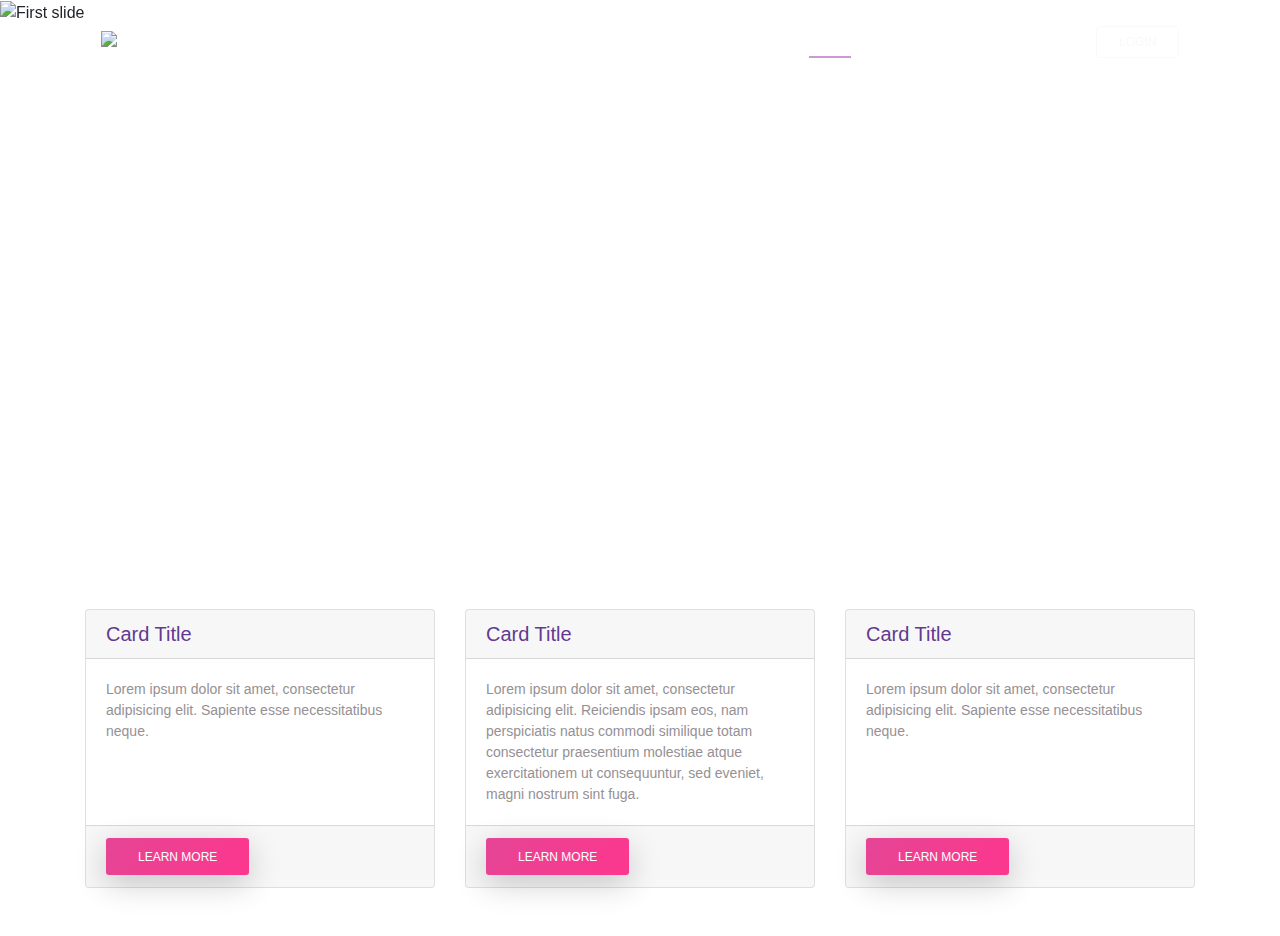
==== index.html @ 6839c3bf "Tambah NavBar" ====
<!DOCTYPE html>
<html lang="en">

<head>
    <title>main page</title>
    <meta charset="utf-8" />
    <meta http-equiv="X-UA-Compatible" content="IE=edge">
    <meta name="viewport" content="width=device-width, initial-scale=1">

    <!--Bootstrapp compiled css-->
    <link href="./bootstrap-4.0.0-dist/css/bootstrap.css" rel="stylesheet">
    <link href="./css/custom.css" rel="stylesheet">
    <link rel="stylesheet" href="css/bootstrap.min.css">
    <!-- Themify Icons -->
    <link rel="stylesheet" href="css/themify-icons.css">
    <!-- Owl carousel -->
    <link rel="stylesheet" href="css/owl.carousel.min.css">
    <!-- Main css -->
    <link href="css/style.css" rel="stylesheet">
</head>

<body>
    <div class="nav-menu fixed-top">
        <div class="container">
            <div class="row">
                <div class="col-md-12">
                    <nav class="navbar navbar-dark navbar-expand-lg">
                        <a class="navbar-brand" href="index.html"><img src="images/logo.png" class="img-fluid" alt="logo"></a> <button class="navbar-toggler" type="button" data-toggle="collapse" data-target="#navbar" aria-controls="navbar" aria-expanded="false" aria-label="Toggle navigation"> <span class="navbar-toggler-icon"></span> </button>
                        <div class="collapse navbar-collapse" id="navbar">
                            <ul class="navbar-nav ml-auto">
                                <li class="nav-item"> <a class="nav-link active" href="#">HOME <span class="sr-only">(current)</span></a> </li>
                                <li class="nav-item"> <a class="nav-link" href="#">PRODUCTS</a> </li>
                                <li class="nav-item"> <a class="nav-link" href="#">ABOUT US</a> </li>
                                <li class="nav-item"><a href="#" class="btn btn-outline-light my-3 my-sm-0 ml-lg-3">Login</a></li>
                            </ul>
                        </div>
                    </nav>
                </div>
            </div>
        </div>
    </div>
    <div class="container-fluid px-0">
        <div id="carouselExampleIndicators" class="carousel slide" data-ride="carousel">
            <ol class="carousel-indicators">
                <li data-target="#carouselExampleIndicators" data-slide-to="0" class="active"></li>
                <li data-target="#carouselExampleIndicators" data-slide-to="1"></li>
                <li data-target="#carouselExampleIndicators" data-slide-to="2"></li>
            </ol>
            <div class="carousel-inner">
                <div class="carousel-item active">
                    <img class="img-fluid" src="http://placehold.it/1900x1080" alt="First slide">
                </div>
                <div class="carousel-item">
                    <img class="img-fluid" src="http://placehold.it/1900x1080" alt="Second slide">
                </div>
                <div class="carousel-item">
                    <img class="img-fluid" src="http://placehold.it/1900x1080" alt="Third slide">
                </div>
            </div>
            <a class="carousel-control-prev" href="#carouselExampleIndicators" role="button" data-slide="prev">
                <span class="carousel-control-prev-icon" aria-hidden="true"></span>
                <span class="sr-only">Previous</span>
            </a>
            <a class="carousel-control-next" href="#carouselExampleIndicators" role="button" data-slide="next">
                <span class="carousel-control-next-icon" aria-hidden="true"></span>
                <span class="sr-only">Next</span>
            </a>
        </div>
    </div>
    <div class="container my-4">
      <!-- Marketing Icons Section -->
      <div class="row">
        <div class="col-lg-4 mb-4">
          <div class="card h-100">
            <h4 class="card-header">Card Title</h4>
            <div class="card-body">
              <p class="card-text">Lorem ipsum dolor sit amet, consectetur adipisicing elit. Sapiente esse necessitatibus neque.</p>
            </div>
            <div class="card-footer">
              <a href="#" class="btn btn-primary">Learn More</a>
            </div>
          </div>
        </div>
        <div class="col-lg-4 mb-4">
          <div class="card h-100">
            <h4 class="card-header">Card Title</h4>
            <div class="card-body">
              <p class="card-text">Lorem ipsum dolor sit amet, consectetur adipisicing elit. Reiciendis ipsam eos, nam perspiciatis natus commodi similique totam consectetur praesentium molestiae atque exercitationem ut consequuntur, sed eveniet, magni nostrum sint fuga.</p>
            </div>
            <div class="card-footer">
              <a href="#" class="btn btn-primary">Learn More</a>
            </div>
          </div>
        </div>
        <div class="col-lg-4 mb-4">
          <div class="card h-100">
            <h4 class="card-header">Card Title</h4>
            <div class="card-body">
              <p class="card-text">Lorem ipsum dolor sit amet, consectetur adipisicing elit. Sapiente esse necessitatibus neque.</p>
            </div>
            <div class="card-footer">
              <a href="#" class="btn btn-primary">Learn More</a>
            </div>
          </div>
        </div>
      </div>
    <!-- jQuery (necessary for Bootstrap's JavaScript plugins) -->
    <script src="https://ajax.googleapis.com/ajax/libs/jquery/1.12.4/jquery.min.js"></script>
    <!--Bootstrapp compiled js-->
    <script src="./bootstrap-4.0.0-dist/js/bootstrap.js"></script>
</body>

</html>
---- css/custom.css ----
.nav-menu {
    padding: 1rem 0;
    transition: all 0.3s ease;
}
.nav-menu.is-scrolling,
.nav-menu.menu-is-open {
    background-color: rgb(74, 13, 143);
    background: -moz-linear-gradient(135deg, rgb(74, 13, 143) 0%, rgb(250, 42, 143) 100%);
    background: -webkit-linear-gradient(135deg, rgb(74, 13, 143) 0%, rgb(250, 42, 143) 100%);
    background: linear-gradient(135deg, rgb(74, 13, 143) 0%, rgb(250, 42, 143) 100%);
    -webkit-box-shadow: 0px 5px 23px 0px rgba(0, 0, 0, 0.1);
    -moz-box-shadow: 0px 5px 23px 0px rgba(0, 0, 0, 0.1);
    box-shadow: 0px 5px 23px 0px rgba(0, 0, 0, 0.1);
}
.nav-menu.is-scrolling {
    padding: 0;
}

.navbar-nav .nav-link {
    position: relative;
}

@media (min-width: 992px) {
    .navbar-expand-lg .navbar-nav .nav-link {
        padding-right: 1rem;
        padding-left: 1rem;
        font-size: 14px;
    }
    .navbar-nav>.nav-item>.nav-link.active:after {
        content: "";
        border-bottom: 2px solid #cd99d4;
        left: 1rem;
        right: 1rem;
        bottom: 5px;
        height: 1px;
        position: absolute;
    }
}

@media (max-width:991px) {
    .navbar-nav.is-scrolling {
        padding-bottom: 1rem;
    }
    .navbar-nav .nav-item {
        text-align: center;
    }
}

.carousel-item {
  height: 65vh;
  min-height: 300px;
  background: no-repeat center center scroll;
  -webkit-background-size: cover;
  -moz-background-size: cover;
  -o-background-size: cover;
  background-size: cover;
}

.carousel-indicators li{
    width: 10px;
    height: 10px;
    border-radius: 50%;
}
---- css/themify-icons.css ----
@font-face {
    font-family: 'themify';
    src: url('../fonts/themify.eot?-fvbane');
    src: url('../fonts/themify.eot?#iefix-fvbane') format('embedded-opentype'), url('../fonts/themify.woff?-fvbane') format('woff'), url('../fonts/themify.ttf?-fvbane') format('truetype'), url('../fonts/themify.svg?-fvbane#themify') format('svg');
    font-weight: normal;
    font-style: normal;
}

[class^="ti-"],
[class*=" ti-"] {
    font-family: 'themify';
    speak: none;
    font-style: normal;
    font-weight: normal;
    font-variant: normal;
    text-transform: none;
    line-height: 1;
    /* Better Font Rendering =========== */
    -webkit-font-smoothing: antialiased;
    -moz-osx-font-smoothing: grayscale;
}

.ti-wand:before {
    content: "\e600";
}

.ti-volume:before {
    content: "\e601";
}

.ti-user:before {
    content: "\e602";
}

.ti-unlock:before {
    content: "\e603";
}

.ti-unlink:before {
    content: "\e604";
}

.ti-trash:before {
    content: "\e605";
}

.ti-thought:before {
    content: "\e606";
}

.ti-target:before {
    content: "\e607";
}

.ti-tag:before {
    content: "\e608";
}

.ti-tablet:before {
    content: "\e609";
}

.ti-star:before {
    content: "\e60a";
}

.ti-spray:before {
    content: "\e60b";
}

.ti-signal:before {
    content: "\e60c";
}

.ti-shopping-cart:before {
    content: "\e60d";
}

.ti-shopping-cart-full:before {
    content: "\e60e";
}

.ti-settings:before {
    content: "\e60f";
}

.ti-search:before {
    content: "\e610";
}

.ti-zoom-in:before {
    content: "\e611";
}

.ti-zoom-out:before {
    content: "\e612";
}

.ti-cut:before {
    content: "\e613";
}

.ti-ruler:before {
    content: "\e614";
}

.ti-ruler-pencil:before {
    content: "\e615";
}

.ti-ruler-alt:before {
    content: "\e616";
}

.ti-bookmark:before {
    content: "\e617";
}

.ti-bookmark-alt:before {
    content: "\e618";
}

.ti-reload:before {
    content: "\e619";
}

.ti-plus:before {
    content: "\e61a";
}

.ti-pin:before {
    content: "\e61b";
}

.ti-pencil:before {
    content: "\e61c";
}

.ti-pencil-alt:before {
    content: "\e61d";
}

.ti-paint-roller:before {
    content: "\e61e";
}

.ti-paint-bucket:before {
    content: "\e61f";
}

.ti-na:before {
    content: "\e620";
}

.ti-mobile:before {
    content: "\e621";
}

.ti-minus:before {
    content: "\e622";
}

.ti-medall:before {
    content: "\e623";
}

.ti-medall-alt:before {
    content: "\e624";
}

.ti-marker:before {
    content: "\e625";
}

.ti-marker-alt:before {
    content: "\e626";
}

.ti-arrow-up:before {
    content: "\e627";
}

.ti-arrow-right:before {
    content: "\e628";
}

.ti-arrow-left:before {
    content: "\e629";
}

.ti-arrow-down:before {
    content: "\e62a";
}

.ti-lock:before {
    content: "\e62b";
}

.ti-location-arrow:before {
    content: "\e62c";
}

.ti-link:before {
    content: "\e62d";
}

.ti-layout:before {
    content: "\e62e";
}

.ti-layers:before {
    content: "\e62f";
}

.ti-layers-alt:before {
    content: "\e630";
}

.ti-key:before {
    content: "\e631";
}

.ti-import:before {
    content: "\e632";
}

.ti-image:before {
    content: "\e633";
}

.ti-heart:before {
    content: "\e634";
}

.ti-heart-broken:before {
    content: "\e635";
}

.ti-hand-stop:before {
    content: "\e636";
}

.ti-hand-open:before {
    content: "\e637";
}

.ti-hand-drag:before {
    content: "\e638";
}

.ti-folder:before {
    content: "\e639";
}

.ti-flag:before {
    content: "\e63a";
}

.ti-flag-alt:before {
    content: "\e63b";
}

.ti-flag-alt-2:before {
    content: "\e63c";
}

.ti-eye:before {
    content: "\e63d";
}

.ti-export:before {
    content: "\e63e";
}

.ti-exchange-vertical:before {
    content: "\e63f";
}

.ti-desktop:before {
    content: "\e640";
}

.ti-cup:before {
    content: "\e641";
}

.ti-crown:before {
    content: "\e642";
}

.ti-comments:before {
    content: "\e643";
}

.ti-comment:before {
    content: "\e644";
}

.ti-comment-alt:before {
    content: "\e645";
}

.ti-close:before {
    content: "\e646";
}

.ti-clip:before {
    content: "\e647";
}

.ti-angle-up:before {
    content: "\e648";
}

.ti-angle-right:before {
    content: "\e649";
}

.ti-angle-left:before {
    content: "\e64a";
}

.ti-angle-down:before {
    content: "\e64b";
}

.ti-check:before {
    content: "\e64c";
}

.ti-check-box:before {
    content: "\e64d";
}

.ti-camera:before {
    content: "\e64e";
}

.ti-announcement:before {
    content: "\e64f";
}

.ti-brush:before {
    content: "\e650";
}

.ti-briefcase:before {
    content: "\e651";
}

.ti-bolt:before {
    content: "\e652";
}

.ti-bolt-alt:before {
    content: "\e653";
}

.ti-blackboard:before {
    content: "\e654";
}

.ti-bag:before {
    content: "\e655";
}

.ti-move:before {
    content: "\e656";
}

.ti-arrows-vertical:before {
    content: "\e657";
}

.ti-arrows-horizontal:before {
    content: "\e658";
}

.ti-fullscreen:before {
    content: "\e659";
}

.ti-arrow-top-right:before {
    content: "\e65a";
}

.ti-arrow-top-left:before {
    content: "\e65b";
}

.ti-arrow-circle-up:before {
    content: "\e65c";
}

.ti-arrow-circle-right:before {
    content: "\e65d";
}

.ti-arrow-circle-left:before {
    content: "\e65e";
}

.ti-arrow-circle-down:before {
    content: "\e65f";
}

.ti-angle-double-up:before {
    content: "\e660";
}

.ti-angle-double-right:before {
    content: "\e661";
}

.ti-angle-double-left:before {
    content: "\e662";
}

.ti-angle-double-down:before {
    content: "\e663";
}

.ti-zip:before {
    content: "\e664";
}

.ti-world:before {
    content: "\e665";
}

.ti-wheelchair:before {
    content: "\e666";
}

.ti-view-list:before {
    content: "\e667";
}

.ti-view-list-alt:before {
    content: "\e668";
}

.ti-view-grid:before {
    content: "\e669";
}

.ti-uppercase:before {
    content: "\e66a";
}

.ti-upload:before {
    content: "\e66b";
}

.ti-underline:before {
    content: "\e66c";
}

.ti-truck:before {
    content: "\e66d";
}

.ti-timer:before {
    content: "\e66e";
}

.ti-ticket:before {
    content: "\e66f";
}

.ti-thumb-up:before {
    content: "\e670";
}

.ti-thumb-down:before {
    content: "\e671";
}

.ti-text:before {
    content: "\e672";
}

.ti-stats-up:before {
    content: "\e673";
}

.ti-stats-down:before {
    content: "\e674";
}

.ti-split-v:before {
    content: "\e675";
}

.ti-split-h:before {
    content: "\e676";
}

.ti-smallcap:before {
    content: "\e677";
}

.ti-shine:before {
    content: "\e678";
}

.ti-shift-right:before {
    content: "\e679";
}

.ti-shift-left:before {
    content: "\e67a";
}

.ti-shield:before {
    content: "\e67b";
}

.ti-notepad:before {
    content: "\e67c";
}

.ti-server:before {
    content: "\e67d";
}

.ti-quote-right:before {
    content: "\e67e";
}

.ti-quote-left:before {
    content: "\e67f";
}

.ti-pulse:before {
    content: "\e680";
}

.ti-printer:before {
    content: "\e681";
}

.ti-power-off:before {
    content: "\e682";
}

.ti-plug:before {
    content: "\e683";
}

.ti-pie-chart:before {
    content: "\e684";
}

.ti-paragraph:before {
    content: "\e685";
}

.ti-panel:before {
    content: "\e686";
}

.ti-package:before {
    content: "\e687";
}

.ti-music:before {
    content: "\e688";
}

.ti-music-alt:before {
    content: "\e689";
}

.ti-mouse:before {
    content: "\e68a";
}

.ti-mouse-alt:before {
    content: "\e68b";
}

.ti-money:before {
    content: "\e68c";
}

.ti-microphone:before {
    content: "\e68d";
}

.ti-menu:before {
    content: "\e68e";
}

.ti-menu-alt:before {
    content: "\e68f";
}

.ti-map:before {
    content: "\e690";
}

.ti-map-alt:before {
    content: "\e691";
}

.ti-loop:before {
    content: "\e692";
}

.ti-location-pin:before {
    content: "\e693";
}

.ti-list:before {
    content: "\e694";
}

.ti-light-bulb:before {
    content: "\e695";
}

.ti-Italic:before {
    content: "\e696";
}

.ti-info:before {
    content: "\e697";
}

.ti-infinite:before {
    content: "\e698";
}

.ti-id-badge:before {
    content: "\e699";
}

.ti-hummer:before {
    content: "\e69a";
}

.ti-home:before {
    content: "\e69b";
}

.ti-help:before {
    content: "\e69c";
}

.ti-headphone:before {
    content: "\e69d";
}

.ti-harddrives:before {
    content: "\e69e";
}

.ti-harddrive:before {
    content: "\e69f";
}

.ti-gift:before {
    content: "\e6a0";
}

.ti-game:before {
    content: "\e6a1";
}

.ti-filter:before {
    content: "\e6a2";
}

.ti-files:before {
    content: "\e6a3";
}

.ti-file:before {
    content: "\e6a4";
}

.ti-eraser:before {
    content: "\e6a5";
}

.ti-envelope:before {
    content: "\e6a6";
}

.ti-download:before {
    content: "\e6a7";
}

.ti-direction:before {
    content: "\e6a8";
}

.ti-direction-alt:before {
    content: "\e6a9";
}

.ti-dashboard:before {
    content: "\e6aa";
}

.ti-control-stop:before {
    content: "\e6ab";
}

.ti-control-shuffle:before {
    content: "\e6ac";
}

.ti-control-play:before {
    content: "\e6ad";
}

.ti-control-pause:before {
    content: "\e6ae";
}

.ti-control-forward:before {
    content: "\e6af";
}

.ti-control-backward:before {
    content: "\e6b0";
}

.ti-cloud:before {
    content: "\e6b1";
}

.ti-cloud-up:before {
    content: "\e6b2";
}

.ti-cloud-down:before {
    content: "\e6b3";
}

.ti-clipboard:before {
    content: "\e6b4";
}

.ti-car:before {
    content: "\e6b5";
}

.ti-calendar:before {
    content: "\e6b6";
}

.ti-book:before {
    content: "\e6b7";
}

.ti-bell:before {
    content: "\e6b8";
}

.ti-basketball:before {
    content: "\e6b9";
}

.ti-bar-chart:before {
    content: "\e6ba";
}

.ti-bar-chart-alt:before {
    content: "\e6bb";
}

.ti-back-right:before {
    content: "\e6bc";
}

.ti-back-left:before {
    content: "\e6bd";
}

.ti-arrows-corner:before {
    content: "\e6be";
}

.ti-archive:before {
    content: "\e6bf";
}

.ti-anchor:before {
    content: "\e6c0";
}

.ti-align-right:before {
    content: "\e6c1";
}

.ti-align-left:before {
    content: "\e6c2";
}

.ti-align-justify:before {
    content: "\e6c3";
}

.ti-align-center:before {
    content: "\e6c4";
}

.ti-alert:before {
    content: "\e6c5";
}

.ti-alarm-clock:before {
    content: "\e6c6";
}

.ti-agenda:before {
    content: "\e6c7";
}

.ti-write:before {
    content: "\e6c8";
}

.ti-window:before {
    content: "\e6c9";
}

.ti-widgetized:before {
    content: "\e6ca";
}

.ti-widget:before {
    content: "\e6cb";
}

.ti-widget-alt:before {
    content: "\e6cc";
}

.ti-wallet:before {
    content: "\e6cd";
}

.ti-video-clapper:before {
    content: "\e6ce";
}

.ti-video-camera:before {
    content: "\e6cf";
}

.ti-vector:before {
    content: "\e6d0";
}

.ti-themify-logo:before {
    content: "\e6d1";
}

.ti-themify-favicon:before {
    content: "\e6d2";
}

.ti-themify-favicon-alt:before {
    content: "\e6d3";
}

.ti-support:before {
    content: "\e6d4";
}

.ti-stamp:before {
    content: "\e6d5";
}

.ti-split-v-alt:before {
    content: "\e6d6";
}

.ti-slice:before {
    content: "\e6d7";
}

.ti-shortcode:before {
    content: "\e6d8";
}

.ti-shift-right-alt:before {
    content: "\e6d9";
}

.ti-shift-left-alt:before {
    content: "\e6da";
}

.ti-ruler-alt-2:before {
    content: "\e6db";
}

.ti-receipt:before {
    content: "\e6dc";
}

.ti-pin2:before {
    content: "\e6dd";
}

.ti-pin-alt:before {
    content: "\e6de";
}

.ti-pencil-alt2:before {
    content: "\e6df";
}

.ti-palette:before {
    content: "\e6e0";
}

.ti-more:before {
    content: "\e6e1";
}

.ti-more-alt:before {
    content: "\e6e2";
}

.ti-microphone-alt:before {
    content: "\e6e3";
}

.ti-magnet:before {
    content: "\e6e4";
}

.ti-line-double:before {
    content: "\e6e5";
}

.ti-line-dotted:before {
    content: "\e6e6";
}

.ti-line-dashed:before {
    content: "\e6e7";
}

.ti-layout-width-full:before {
    content: "\e6e8";
}

.ti-layout-width-default:before {
    content: "\e6e9";
}

.ti-layout-width-default-alt:before {
    content: "\e6ea";
}

.ti-layout-tab:before {
    content: "\e6eb";
}

.ti-layout-tab-window:before {
    content: "\e6ec";
}

.ti-layout-tab-v:before {
    content: "\e6ed";
}

.ti-layout-tab-min:before {
    content: "\e6ee";
}

.ti-layout-slider:before {
    content: "\e6ef";
}

.ti-layout-slider-alt:before {
    content: "\e6f0";
}

.ti-layout-sidebar-right:before {
    content: "\e6f1";
}

.ti-layout-sidebar-none:before {
    content: "\e6f2";
}

.ti-layout-sidebar-left:before {
    content: "\e6f3";
}

.ti-layout-placeholder:before {
    content: "\e6f4";
}

.ti-layout-menu:before {
    content: "\e6f5";
}

.ti-layout-menu-v:before {
    content: "\e6f6";
}

.ti-layout-menu-separated:before {
    content: "\e6f7";
}

.ti-layout-menu-full:before {
    content: "\e6f8";
}

.ti-layout-media-right-alt:before {
    content: "\e6f9";
}

.ti-layout-media-right:before {
    content: "\e6fa";
}

.ti-layout-media-overlay:before {
    content: "\e6fb";
}

.ti-layout-media-overlay-alt:before {
    content: "\e6fc";
}

.ti-layout-media-overlay-alt-2:before {
    content: "\e6fd";
}

.ti-layout-media-left-alt:before {
    content: "\e6fe";
}

.ti-layout-media-left:before {
    content: "\e6ff";
}

.ti-layout-media-center-alt:before {
    content: "\e700";
}

.ti-layout-media-center:before {
    content: "\e701";
}

.ti-layout-list-thumb:before {
    content: "\e702";
}

.ti-layout-list-thumb-alt:before {
    content: "\e703";
}

.ti-layout-list-post:before {
    content: "\e704";
}

.ti-layout-list-large-image:before {
    content: "\e705";
}

.ti-layout-line-solid:before {
    content: "\e706";
}

.ti-layout-grid4:before {
    content: "\e707";
}

.ti-layout-grid3:before {
    content: "\e708";
}

.ti-layout-grid2:before {
    content: "\e709";
}

.ti-layout-grid2-thumb:before {
    content: "\e70a";
}

.ti-layout-cta-right:before {
    content: "\e70b";
}

.ti-layout-cta-left:before {
    content: "\e70c";
}

.ti-layout-cta-center:before {
    content: "\e70d";
}

.ti-layout-cta-btn-right:before {
    content: "\e70e";
}

.ti-layout-cta-btn-left:before {
    content: "\e70f";
}

.ti-layout-column4:before {
    content: "\e710";
}

.ti-layout-column3:before {
    content: "\e711";
}

.ti-layout-column2:before {
    content: "\e712";
}

.ti-layout-accordion-separated:before {
    content: "\e713";
}

.ti-layout-accordion-merged:before {
    content: "\e714";
}

.ti-layout-accordion-list:before {
    content: "\e715";
}

.ti-ink-pen:before {
    content: "\e716";
}

.ti-info-alt:before {
    content: "\e717";
}

.ti-help-alt:before {
    content: "\e718";
}

.ti-headphone-alt:before {
    content: "\e719";
}

.ti-hand-point-up:before {
    content: "\e71a";
}

.ti-hand-point-right:before {
    content: "\e71b";
}

.ti-hand-point-left:before {
    content: "\e71c";
}

.ti-hand-point-down:before {
    content: "\e71d";
}

.ti-gallery:before {
    content: "\e71e";
}

.ti-face-smile:before {
    content: "\e71f";
}

.ti-face-sad:before {
    content: "\e720";
}

.ti-credit-card:before {
    content: "\e721";
}

.ti-control-skip-forward:before {
    content: "\e722";
}

.ti-control-skip-backward:before {
    content: "\e723";
}

.ti-control-record:before {
    content: "\e724";
}

.ti-control-eject:before {
    content: "\e725";
}

.ti-comments-smiley:before {
    content: "\e726";
}

.ti-brush-alt:before {
    content: "\e727";
}

.ti-youtube:before {
    content: "\e728";
}

.ti-vimeo:before {
    content: "\e729";
}

.ti-twitter:before {
    content: "\e72a";
}

.ti-time:before {
    content: "\e72b";
}

.ti-tumblr:before {
    content: "\e72c";
}

.ti-skype:before {
    content: "\e72d";
}

.ti-share:before {
    content: "\e72e";
}

.ti-share-alt:before {
    content: "\e72f";
}

.ti-rocket:before {
    content: "\e730";
}

.ti-pinterest:before {
    content: "\e731";
}

.ti-new-window:before {
    content: "\e732";
}

.ti-microsoft:before {
    content: "\e733";
}

.ti-list-ol:before {
    content: "\e734";
}

.ti-linkedin:before {
    content: "\e735";
}

.ti-layout-sidebar-2:before {
    content: "\e736";
}

.ti-layout-grid4-alt:before {
    content: "\e737";
}

.ti-layout-grid3-alt:before {
    content: "\e738";
}

.ti-layout-grid2-alt:before {
    content: "\e739";
}

.ti-layout-column4-alt:before {
    content: "\e73a";
}

.ti-layout-column3-alt:before {
    content: "\e73b";
}

.ti-layout-column2-alt:before {
    content: "\e73c";
}

.ti-instagram:before {
    content: "\e73d";
}

.ti-google:before {
    content: "\e73e";
}

.ti-github:before {
    content: "\e73f";
}

.ti-flickr:before {
    content: "\e740";
}

.ti-facebook:before {
    content: "\e741";
}

.ti-dropbox:before {
    content: "\e742";
}

.ti-dribbble:before {
    content: "\e743";
}

.ti-apple:before {
    content: "\e744";
}

.ti-android:before {
    content: "\e745";
}

.ti-save:before {
    content: "\e746";
}

.ti-save-alt:before {
    content: "\e747";
}

.ti-yahoo:before {
    content: "\e748";
}

.ti-wordpress:before {
    content: "\e749";
}

.ti-vimeo-alt:before {
    content: "\e74a";
}

.ti-twitter-alt:before {
    content: "\e74b";
}

.ti-tumblr-alt:before {
    content: "\e74c";
}

.ti-trello:before {
    content: "\e74d";
}

.ti-stack-overflow:before {
    content: "\e74e";
}

.ti-soundcloud:before {
    content: "\e74f";
}

.ti-sharethis:before {
    content: "\e750";
}

.ti-sharethis-alt:before {
    content: "\e751";
}

.ti-reddit:before {
    content: "\e752";
}

.ti-pinterest-alt:before {
    content: "\e753";
}

.ti-microsoft-alt:before {
    content: "\e754";
}

.ti-linux:before {
    content: "\e755";
}

.ti-jsfiddle:before {
    content: "\e756";
}

.ti-joomla:before {
    content: "\e757";
}

.ti-html5:before {
    content: "\e758";
}

.ti-flickr-alt:before {
    content: "\e759";
}

.ti-email:before {
    content: "\e75a";
}

.ti-drupal:before {
    content: "\e75b";
}

.ti-dropbox-alt:before {
    content: "\e75c";
}

.ti-css3:before {
    content: "\e75d";
}

.ti-rss:before {
    content: "\e75e";
}

.ti-rss-alt:before {
    content: "\e75f";
}

.ti-lg {
    font-size: 1.33333333em;
    line-height: 0.75em;
    vertical-align: -15%;
}

.ti-2x {
    font-size: 2em;
}

.ti-3x {
    font-size: 3em;
}

.ti-4x {
    font-size: 4em;
}

.ti-5x {
    font-size: 5em;
}
---- css/style.css ----
@charset "UTF-8";

/*

Style   : MobApp CSS
Version : 1.0
Author  : Surjith S M
URI     : https://surjithctly.in/

Copyright © All rights Reserved 

*/


/*------------------------
[TABLE OF CONTENTS]
    
1. GLOBAL STYLES
2. NAVBAR
3. HERO
4. TABS
5. TESTIMONIALS
6. IMAGE GALLERY
7. PRICING
8. CALL TO ACTION
9. FOOTER

------------------------*/


/* GLOBAL
----------------------*/

@keyframes slidy {
    0% { left: 0%; }
    20% { left: 0%; }
    25% { left: -100%; }
    45% { left: -100%; }
    50% { left: -200%; }
    70% { left: -200%; }
    75% { left: -300%; }
    95% { left: -300%; }
    100% { left: -400%; }
}

body { margin: 0; } 
div#slider { 
    overflow: hidden; 
}
div#slider figure img { 
    width: 20%; 
    float: left; 
}
div#slider figure { 
    position: relative;
    width: 500%;
    margin: 0;
    left: 0;
    text-align: left;
    font-size: 0;
    animation: 30s slidy infinite; 
}


body {
    font-family: 'Rubik', sans-serif;
    position: relative;
}

a {
    color: #e38cb7;
}

a:hover,
a:focus {
    color: #d6619c;
}

h1 {
    font-size: 60px;
    font-weight: 300;
    letter-spacing: -1px;
    margin-bottom: 1.5rem;
}

h2 {
    font-size: 45px;
    font-weight: 300;
    color: #633991;
    letter-spacing: -1px;
    margin-bottom: 1rem;
}

h3 {
    color: #633991;
    font-size: 33px;
    font-weight: 500;
}

h4 {
    font-size: 20px;
    font-weight: 500;
    color: #633991;
}

h5 {
    font-size: 28px;
    font-weight: 300;
    color: #633991;
    margin-bottom: 0.7rem;
}

p {
    color: #959094;
}

p.lead {
    color: #e38cb7;
    margin-bottom: 2rem;
}

.text-primary {
    color: #e38cb7 !important;
}

.light-font {
    font-weight: 300;
}

.btn {
    font-size: 12px;
    font-weight: 400;
    text-transform: uppercase;
    padding: 0.375rem 1.35rem;
    transition: all 0.3s ease;
}

.btn-outline-light:hover {
    color: #d6619c;
}

.btn-primary {
    border-radius: 3px;
    background-image: -moz-linear-gradient( 122deg, #e54595 0%, #fd378e 100%);
    background-image: -webkit-linear-gradient( 122deg, #e54595 0%, #fd378e 100%);
    background-image: -ms-linear-gradient( 122deg, #e54595 0%, #fd378e 100%);
    background-image: linear-gradient( 122deg, #e54595 0%, #fd378e 100%);
    box-shadow: 0px 9px 32px 0px rgba(0, 0, 0, 0.2);
    font-weight: 500;
    padding: 0.6rem 2rem;
    border: 0;
}

.btn-primary:hover,
.btn-primary:focus,
.btn-primary:active,
.btn-primary:not([disabled]):not(.disabled).active,
.btn-primary:not([disabled]):not(.disabled):active,
.show>.btn-primary.dropdown-toggle {
    background-image: linear-gradient( 122deg, #fd378e 0%, #e54595 100%);
    box-shadow: 0px 9px 32px 0px rgba(0, 0, 0, 0.3);
    color: #FFF;
}

.btn-light {
    border-radius: 3px;
    background: #FFF;
    box-shadow: 0px 9px 32px 0px rgba(0, 0, 0, 0.26);
    font-size: 14px;
    font-weight: 500;
    color: #633991;
    margin: 0.5rem;
    padding: 0.7rem 1.6rem;
    line-height: 1.8;
}

.btn-group-lg>.btn,
.btn-lg {
    padding: 0.8rem 1rem;
    font-size: 15px;
}

.light-bg {
    background-color: #faf6fb;
}

.section {
    padding: 80px 0;
}

.section-title {
    text-align: center;
    margin-bottom: 3rem;
}

.section-title small {
    color: #998a9b;
}

@media (max-width:767px) {
    h1 {
        font-size: 40px;
    }
    h2 {
        font-size: 30px;
    }
}


/* NAVBAR
----------------------*/

.nav-menu {
    padding: 1rem 0;
    transition: all 0.3s ease;
}

.nav-menu.is-scrolling,
.nav-menu.menu-is-open {
    background-color: rgb(74, 13, 143);
    background: -moz-linear-gradient(135deg, rgb(74, 13, 143) 0%, rgb(250, 42, 143) 100%);
    background: -webkit-linear-gradient(135deg, rgb(74, 13, 143) 0%, rgb(250, 42, 143) 100%);
    background: linear-gradient(135deg, rgb(74, 13, 143) 0%, rgb(250, 42, 143) 100%);
    -webkit-box-shadow: 0px 5px 23px 0px rgba(0, 0, 0, 0.1);
    -moz-box-shadow: 0px 5px 23px 0px rgba(0, 0, 0, 0.1);
    box-shadow: 0px 5px 23px 0px rgba(0, 0, 0, 0.1);
}

.nav-menu.is-scrolling {
    padding: 0;
}

.navbar-nav .nav-link {
    position: relative;
}

@media (min-width: 992px) {
    .navbar-expand-lg .navbar-nav .nav-link {
        padding-right: 1rem;
        padding-left: 1rem;
        font-size: 14px;
    }
    .navbar-nav>.nav-item>.nav-link.active:after {
        content: "";
        border-bottom: 2px solid #cd99d4;
        left: 1rem;
        right: 1rem;
        bottom: 5px;
        height: 1px;
        position: absolute;
    }
}

@media (max-width:991px) {
    .navbar-nav.is-scrolling {
        padding-bottom: 1rem;
    }
    .navbar-nav .nav-item {
        text-align: center;
    }
}


/* HERO
----------------------*/

header {
    padding: 100px 0 0;
    text-align: center;
    color: #FFF;
}

.bg-gradient {
    background-image: -moz-linear-gradient( 135deg, rgba(60, 8, 118, 0.8) 0%, rgba(250, 0, 118, 0.8) 100%);
    background-image: -webkit-linear-gradient( 135deg, rgba(60, 8, 118, 0.8) 0%, rgba(250, 0, 118, 0.8) 100%);
    background-image: -ms-linear-gradient( 135deg, rgba(60, 8, 118, 0.8) 0%, rgba(250, 0, 118, 0.8) 100%);
    background-image: linear-gradient( 135deg, rgba(60, 8, 118, 0.8) 0%, rgba(250, 0, 118, 0.8) 100%);
}

.tagline {
    font-size: 23px;
    font-weight: 300;
    color: #ffb8f6;
    max-width: 800px;
    margin: 0 auto;
}

.img-holder {
    height: 0;
    padding-bottom: 33%;
    overflow: hidden;
}

@media (max-width:1200px) {
    .img-holder {
        padding-bottom: 50%;
    }
}

@media (max-width:767px) {
    .tagline {
        font-size: 17px;
    }
    .img-holder {
        padding-bottom: 100%;
    }
}


/* FEATURES
----------------------*/

.gradient-fill:before {
    color: #fc73b4;
    background: -moz-linear-gradient(top, #9477b4 0%, #fc73b4 100%);
    background: -webkit-linear-gradient(top, #9477b4 0%, #fc73b4 100%);
    background: linear-gradient(to bottom, #9477b4 0%, #fc73b4 100%);
    -webkit-background-clip: text;
    background-clip: text;
    -webkit-text-fill-color: transparent;
}

.card.features {
    border: 0;
    border-radius: 3px;
    box-shadow: 0px 5px 7px 0px rgba(0, 0, 0, 0.04);
    transition: all 0.3s ease;
}

@media (max-width:991px) {
    .card.features {
        margin-bottom: 2rem;
    }
    [class^="col-"]:last-child .card.features {
        margin-bottom: 0;
    }
}

.card.features:before {
    content: "";
    position: absolute;
    width: 3px;
    color: #fc73b4;
    background: -moz-linear-gradient(top, #9477b4 0%, #fc73b4 100%);
    background: -webkit-linear-gradient(top, #9477b4 0%, #fc73b4 100%);
    background: linear-gradient(to bottom, #9477b4 0%, #fc73b4 100%);
    top: 0;
    bottom: 0;
    left: 0;
}

.card-text {
    font-size: 14px;
}

.card.features:hover {
    transform: translateY(-3px);
    -moz-box-shadow: 0px 5px 30px 0px rgba(0, 0, 0, 0.08);
    -webkit-box-shadow: 0px 5px 30px 0px rgba(0, 0, 0, 0.08);
    box-shadow: 0px 5px 30px 0px rgba(0, 0, 0, 0.08);
}

.box-icon {
    box-shadow: 0px 0px 43px 0px rgba(0, 0, 0, 0.14);
    padding: 10px;
    width: 70px;
    border-radius: 3px;
    margin-bottom: 1.5rem;
    background-color: #FFF;
}

.circle-icon {
    box-shadow: 0px 9px 32px 0px rgba(0, 0, 0, 0.07);
    padding: 10px;
    width: 100px;
    height: 100px;
    border-radius: 50%;
    margin-bottom: 1.5rem;
    background-color: #FFF;
    color: #f5378e;
    font-size: 48px;
    text-align: center;
    line-height: 80px;
    font-weight: 300;
    transition: all 0.3s ease;
}

@media (max-width:992px) {
    .circle-icon {
        width: 70px;
        height: 70px;
        font-size: 28px;
        line-height: 50px;
    }
}

.ui-steps li:hover .circle-icon {
    background-image: -moz-linear-gradient( 122deg, #e6388e 0%, #fb378e 100%);
    background-image: -webkit-linear-gradient( 122deg, #e6388e 0%, #fb378e 100%);
    background-image: -ms-linear-gradient( 122deg, #e6388e 0%, #fb378e 100%);
    background-image: linear-gradient( 122deg, #e6388e 0%, #fb378e 100%);
    box-shadow: 0px 9px 32px 0px rgba(0, 0, 0, 0.09);
    color: #FFF;
}

.ui-steps li {
    padding: 15px 0;
}

.ui-steps li:not(:last-child) {
    border-bottom: 1px solid #f8e3f0;
}

.perspective-phone {
    position: relative;
    z-index: -1;
}

@media (min-width:992px) {
    .perspective-phone {
        margin-top: -150px;
    }
}


/*  TABS
----------------------*/

.tab-content {
    border-bottom-right-radius: 3px;
    border-bottom-left-radius: 3px;
    background-color: #FFF;
    box-shadow: 0px 5px 7px 0px rgba(0, 0, 0, 0.04);
    padding: 3rem;
}

@media (max-width:992px) {
    .tab-content {
        padding: 1.5rem;
    }
}

.tab-content p {
    line-height: 1.8;
}

.tab-content h2 {
    margin-bottom: 0.5rem;
}

.nav-tabs {
    border-bottom: 0;
}

.nav-tabs .nav-item .nav-link,
.nav-tabs .nav-link:focus,
.nav-tabs .nav-link:hover {
    padding: 1rem 1rem;
    border-color: #faf6fb #faf6fb #FFF;
    font-size: 19px;
    color: #b5a4c8;
    background: #f5eff7;
}

.nav-tabs .nav-link.active {
    background: #FFF;
    border-top-width: 3px;
    border-color: #ce75b4 #faf6fb #FFF;
    color: #633991;
}


/*  TESTIMONIALS
----------------------*/

.owl-carousel .owl-item img.client-img {
    width: 110px;
    margin: 30px auto;
    border-radius: 50%;
    box-shadow: 0px 9px 32px 0px rgba(0, 0, 0, 0.07);
}

.testimonials-single {
    text-align: center;
    max-width: 80%;
    margin: 0 auto;
}

.blockquote {
    color: #7a767a;
    font-weight: 300;
}

.owl-next.disabled,
.owl-prev.disabled {
    opacity: 0.5;
}

.owl-prev,
.owl-next {
    position: absolute;
    top: 50%;
    transform: translateY(-50%);
}

.owl-prev {
    left: 0;
}

.owl-next {
    right: 0;
}

.owl-theme .owl-nav.disabled+.owl-dots {
    margin-top: 60px;
}

.owl-theme .owl-dots .owl-dot span {
    background: #e7d9eb;
    width: 35px;
    height: 8px;
    border-radius: 10px;
    transition: all 0.3s ease-in;
}

.owl-theme .owl-dots .owl-dot:hover span {
    background: #ff487e;
}

.owl-theme .owl-dots .owl-dot.active span {
    background: #ff487e;
    box-shadow: 0px 9px 32px 0px rgba(0, 0, 0, 0.07);
}


/*  IMAGE GALLERY
----------------------*/

.img-gallery .owl-item {
    box-shadow: 0px 9px 32px 0px rgba(0, 0, 0, 0.07);
    transform: scale(0.8);
    transition: all 0.3s ease-in;
}

.img-gallery .owl-item.center {
    transform: scale(1);
}


/*  PRICING
----------------------*/

@media (max-width:992px) {
    .card-deck {
        -ms-flex-direction: column;
        flex-direction: column;
    }
    .card-deck .card {
        margin-bottom: 15px;
    }
}

.card.pricing {
    border: 1px solid #f1eef1;
}

.card.pricing.popular {
    border-top-width: 3px;
    border-color: #ce75b4 #faf6fb #FFF;
    box-shadow: 0px 12px 59px 0px rgba(36, 7, 31, 0.11);
    color: #633991;
}

.card.pricing .card-head {
    text-align: center;
    padding: 40px 0 20px;
}

.card.pricing .card-head .price {
    display: block;
    font-size: 45px;
    font-weight: 300;
    color: #633991;
}

.card.pricing .card-head .price sub {
    bottom: 0;
    font-size: 55%;
}

.card.pricing .list-group-item {
    border: 0;
    text-align: center;
    color: #959094;
    padding: 1.05rem 1.25rem;
}

.card.pricing .list-group-item del {
    color: #d9d3d8;
}

.card.pricing .card-body {
    padding: 1.75rem;
}


/*  CALL TO ACTION
----------------------*/

.call-to-action {
    text-align: center;
    color: #FFF;
    margin: 3rem 0;
}

.call-to-action .box-icon {
    margin-left: auto;
    margin-right: auto;
    border-radius: 5px;
    transform: scale(0.85);
    margin-bottom: 2.5rem;
}

.call-to-action h2 {
    color: #FFF;
}

.call-to-action .tagline {
    font-size: 16px;
    font-weight: 300;
    color: #ffb8f6;
    max-width: 650px;
    margin: 0 auto;
}

.btn-light img {
    margin-right: 0.4rem;
    vertical-align: text-bottom;
}


/*  FOOTER
----------------------*/

.social-icons {
    text-align: right;
}

.social-icons a {
    background-color: #FFF;
    box-shadow: 0px 0px 21px 0px rgba(0, 0, 0, 0.05);
    width: 50px;
    height: 50px;
    display: inline-block;
    text-align: center;
    line-height: 50px;
    margin: 0 0.3rem;
    border-radius: 5px;
    color: #f4c9e2;
    transition: all 0.3s ease;
}

.social-icons a:hover {
    text-decoration: none;
    color: #e38cb7;
}

@media (max-width:991px) {
    .social-icons {
        text-align: center;
        margin-top: 2rem;
    }
}
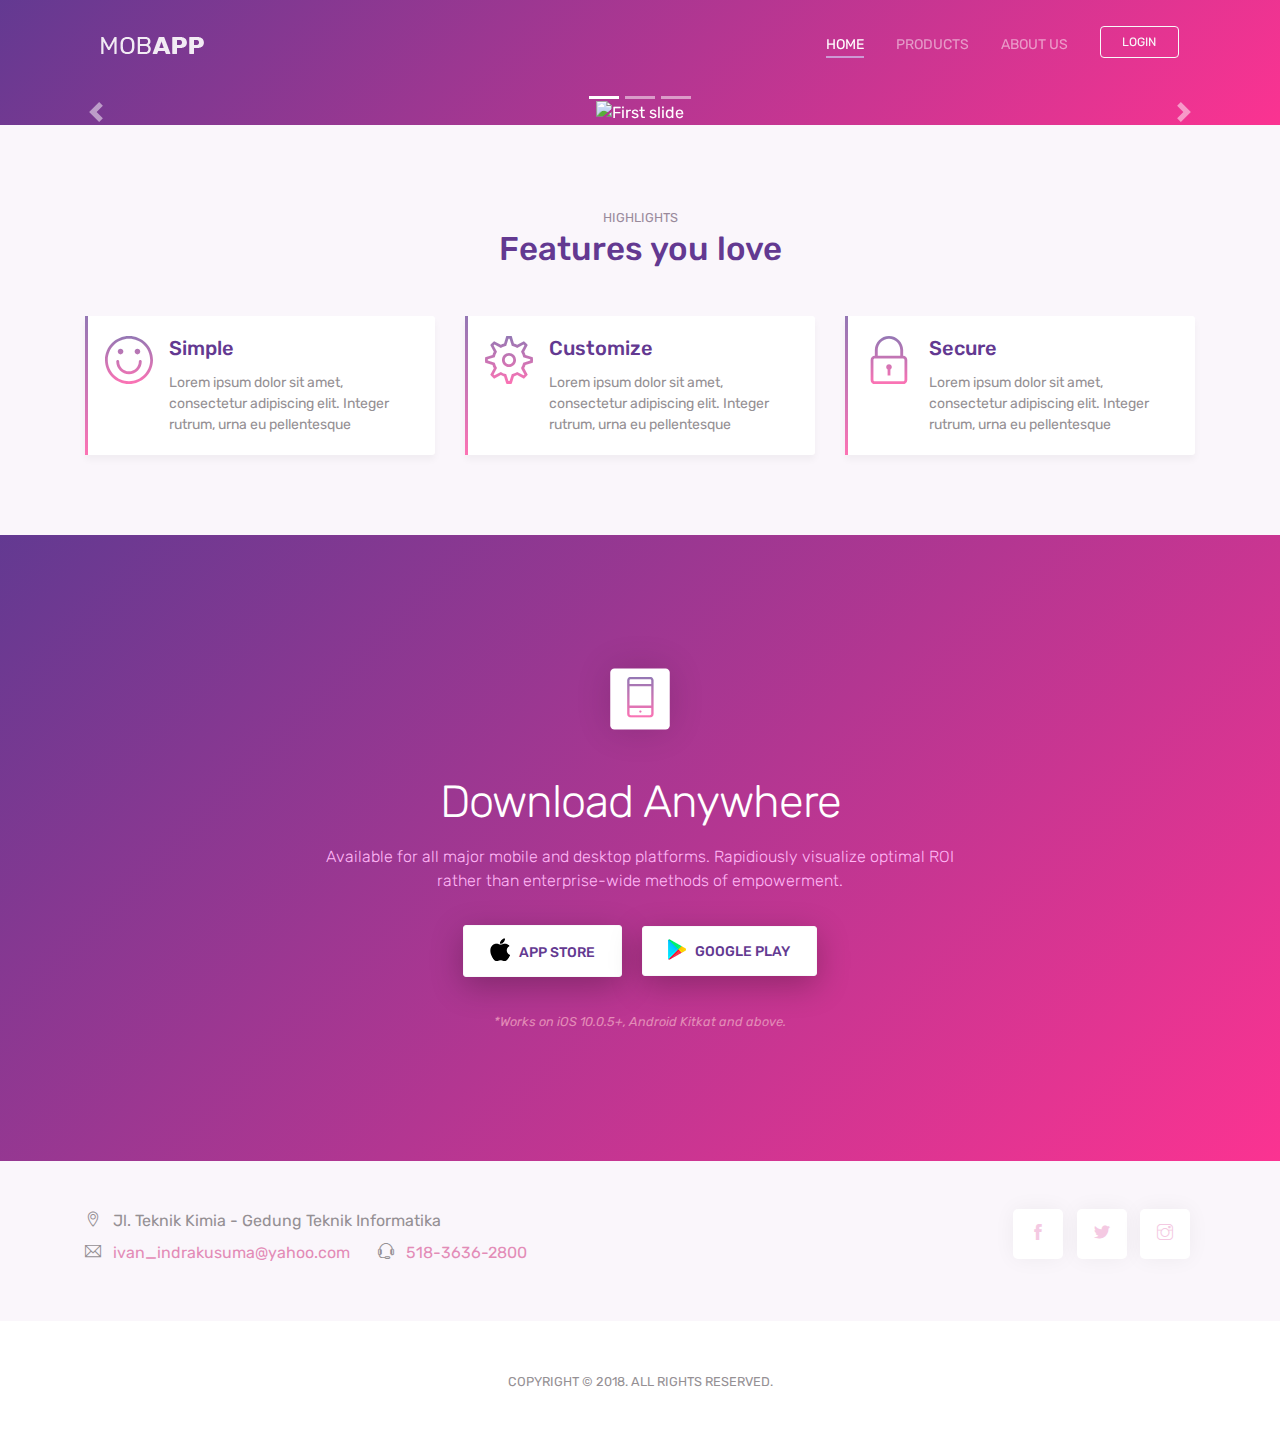
==== commit 1e7625db: "Revisi" ====
--- a/index.html
+++ b/index.html
@@ -1,15 +1,27 @@
-<!DOCTYPE html>
+<!doctype html>
 <html lang="en">
+<!--
+
+Page    : index / MobApp
+Version : 1.0
+Author  : Colorlib
+URI     : https://colorlib.com
+
+ -->
 
 <head>
-    <title>main page</title>
-    <meta charset="utf-8" />
-    <meta http-equiv="X-UA-Compatible" content="IE=edge">
-    <meta name="viewport" content="width=device-width, initial-scale=1">
-
-    <!--Bootstrapp compiled css-->
-    <link href="./bootstrap-4.0.0-dist/css/bootstrap.css" rel="stylesheet">
-    <link href="./css/custom.css" rel="stylesheet">
+    <title>X Store - Your Trusted Shop</title>
+    <!-- Required meta tags -->
+    <meta charset="utf-8">
+    <meta name="viewport" content="width=device-width, initial-scale=1, shrink-to-fit=no">
+    <meta name="description" content="Mobland - Mobile App Landing Page Template">
+    <meta name="keywords" content="HTML5, bootstrap, mobile, app, landing, ios, android, responsive">
+
+    <!-- Font -->
+    <link rel="dns-prefetch" href="//fonts.googleapis.com">
+    <link href="https://fonts.googleapis.com/css?family=Rubik:300,400,500" rel="stylesheet">
+
+    <!-- Bootstrap CSS -->
     <link rel="stylesheet" href="css/bootstrap.min.css">
     <!-- Themify Icons -->
     <link rel="stylesheet" href="css/themify-icons.css">
@@ -20,6 +32,9 @@
 </head>
 
 <body>
+
+    <!-- Nav Menu -->
+
     <div class="nav-menu fixed-top">
         <div class="container">
             <div class="row">
@@ -39,7 +54,15 @@
             </div>
         </div>
     </div>
-    <div class="container-fluid px-0">
+
+
+    <header class="bg-gradient" id="home">
+        <!--div class="container mt-5">
+            <h1>Mobile App Landing Page Template</h1>
+            <p class="tagline">The one and only solution for any kind of mobila app landing needs. Just change the screenshots and texts and you are good to go. </p>
+        </div-->
+        
+        <div class="container-fluid px-0">
         <div id="carouselExampleIndicators" class="carousel slide" data-ride="carousel">
             <ol class="carousel-indicators">
                 <li data-target="#carouselExampleIndicators" data-slide-to="0" class="active"></li>
@@ -67,47 +90,134 @@
             </a>
         </div>
     </div>
-    <div class="container my-4">
-      <!-- Marketing Icons Section -->
-      <div class="row">
-        <div class="col-lg-4 mb-4">
-          <div class="card h-100">
-            <h4 class="card-header">Card Title</h4>
-            <div class="card-body">
-              <p class="card-text">Lorem ipsum dolor sit amet, consectetur adipisicing elit. Sapiente esse necessitatibus neque.</p>
-            </div>
-            <div class="card-footer">
-              <a href="#" class="btn btn-primary">Learn More</a>
-            </div>
-          </div>
-        </div>
-        <div class="col-lg-4 mb-4">
-          <div class="card h-100">
-            <h4 class="card-header">Card Title</h4>
-            <div class="card-body">
-              <p class="card-text">Lorem ipsum dolor sit amet, consectetur adipisicing elit. Reiciendis ipsam eos, nam perspiciatis natus commodi similique totam consectetur praesentium molestiae atque exercitationem ut consequuntur, sed eveniet, magni nostrum sint fuga.</p>
-            </div>
-            <div class="card-footer">
-              <a href="#" class="btn btn-primary">Learn More</a>
-            </div>
-          </div>
-        </div>
-        <div class="col-lg-4 mb-4">
-          <div class="card h-100">
-            <h4 class="card-header">Card Title</h4>
-            <div class="card-body">
-              <p class="card-text">Lorem ipsum dolor sit amet, consectetur adipisicing elit. Sapiente esse necessitatibus neque.</p>
-            </div>
-            <div class="card-footer">
-              <a href="#" class="btn btn-primary">Learn More</a>
-            </div>
-          </div>
-        </div>
-      </div>
-    <!-- jQuery (necessary for Bootstrap's JavaScript plugins) -->
-    <script src="https://ajax.googleapis.com/ajax/libs/jquery/1.12.4/jquery.min.js"></script>
-    <!--Bootstrapp compiled js-->
-    <script src="./bootstrap-4.0.0-dist/js/bootstrap.js"></script>
+        
+    </header>
+
+    
+
+    <div class="section light-bg" id="features">
+
+
+        <div class="container">
+
+            <div class="section-title">
+                <small>HIGHLIGHTS</small>
+                <h3>Features you love</h3>
+            </div>
+
+
+            <div class="row">
+                <div class="col-12 col-lg-4">
+                    <div class="card features">
+                        <div class="card-body">
+                            <div class="media">
+                                <span class="ti-face-smile gradient-fill ti-3x mr-3"></span>
+                                <div class="media-body">
+                                    <h4 class="card-title">Simple</h4>
+                                    <p class="card-text">Lorem ipsum dolor sit amet, consectetur adipiscing elit. Integer rutrum, urna eu pellentesque </p>
+                                </div>
+                            </div>
+                        </div>
+                    </div>
+                </div>
+                <div class="col-12 col-lg-4">
+                    <div class="card features">
+                        <div class="card-body">
+                            <div class="media">
+                                <span class="ti-settings gradient-fill ti-3x mr-3"></span>
+                                <div class="media-body">
+                                    <h4 class="card-title">Customize</h4>
+                                    <p class="card-text">Lorem ipsum dolor sit amet, consectetur adipiscing elit. Integer rutrum, urna eu pellentesque </p>
+                                </div>
+                            </div>
+                        </div>
+                    </div>
+                </div>
+                <div class="col-12 col-lg-4">
+                    <div class="card features">
+                        <div class="card-body">
+                            <div class="media">
+                                <span class="ti-lock gradient-fill ti-3x mr-3"></span>
+                                <div class="media-body">
+                                    <h4 class="card-title">Secure</h4>
+                                    <p class="card-text">Lorem ipsum dolor sit amet, consectetur adipiscing elit. Integer rutrum, urna eu pellentesque </p>
+                                </div>
+                            </div>
+                        </div>
+                    </div>
+                </div>
+            </div>
+
+        </div>
+
+
+
+    </div>
+
+
+
+    <div class="section bg-gradient">
+        <div class="container">
+            <div class="call-to-action">
+
+                <div class="box-icon"><span class="ti-mobile gradient-fill ti-3x"></span></div>
+                <h2>Download Anywhere</h2>
+                <p class="tagline">Available for all major mobile and desktop platforms. Rapidiously visualize optimal ROI rather than enterprise-wide methods of empowerment. </p>
+                <div class="my-4">
+
+                    <a href="#" class="btn btn-light"><img src="images/appleicon.png" alt="icon"> App Store</a>
+                    <a href="#" class="btn btn-light"><img src="images/playicon.png" alt="icon"> Google play</a>
+                </div>
+                <p class="text-primary"><small><i>*Works on iOS 10.0.5+, Android Kitkat and above. </i></small></p>
+            </div>
+        </div>
+
+    </div>
+    <!-- // end .section -->
+
+    <div class="light-bg py-5" id="contact">
+        <div class="container">
+            <div class="row">
+                <div class="col-lg-6 text-center text-lg-left">
+                    <p class="mb-2"> <span class="ti-location-pin mr-2"></span> Jl. Teknik Kimia - Gedung Teknik Informatika</p>
+                    <div class=" d-block d-sm-inline-block">
+                        <p class="mb-2">
+                            <span class="ti-email mr-2"></span> <a class="mr-4" href="mailto:ivan_indrakusuma@yahoo.com">ivan_indrakusuma@yahoo.com</a>
+                        </p>
+                    </div>
+                    <div class="d-block d-sm-inline-block">
+                        <p class="mb-0">
+                            <span class="ti-headphone-alt mr-2"></span> <a href="tel:51836362800">518-3636-2800</a>
+                        </p>
+                    </div>
+
+                </div>
+                <div class="col-lg-6">
+                    <div class="social-icons">
+                        <a href="#"><span class="ti-facebook"></span></a>
+                        <a href="#"><span class="ti-twitter-alt"></span></a>
+                        <a href="#"><span class="ti-instagram"></span></a>
+                    </div>
+                </div>
+            </div>
+
+        </div>
+
+    </div>
+    <!-- // end .section -->
+    <footer class="my-5 text-center">
+        <!-- Copyright removal is not prohibited! -->
+        <p class="mb-2"><small>COPYRIGHT © 2018. ALL RIGHTS RESERVED. </small></p>
+    </footer>
+
+    <!-- jQuery and Bootstrap -->
+    <script src="js/jquery-3.2.1.min.js"></script>
+    <script src="js/bootstrap.bundle.min.js"></script>
+    <!-- Plugins JS -->
+    <script src="js/owl.carousel.min.js"></script>
+    <!-- Custom JS -->
+    <script src="js/script.js"></script>
+
 </body>
 
 </html>
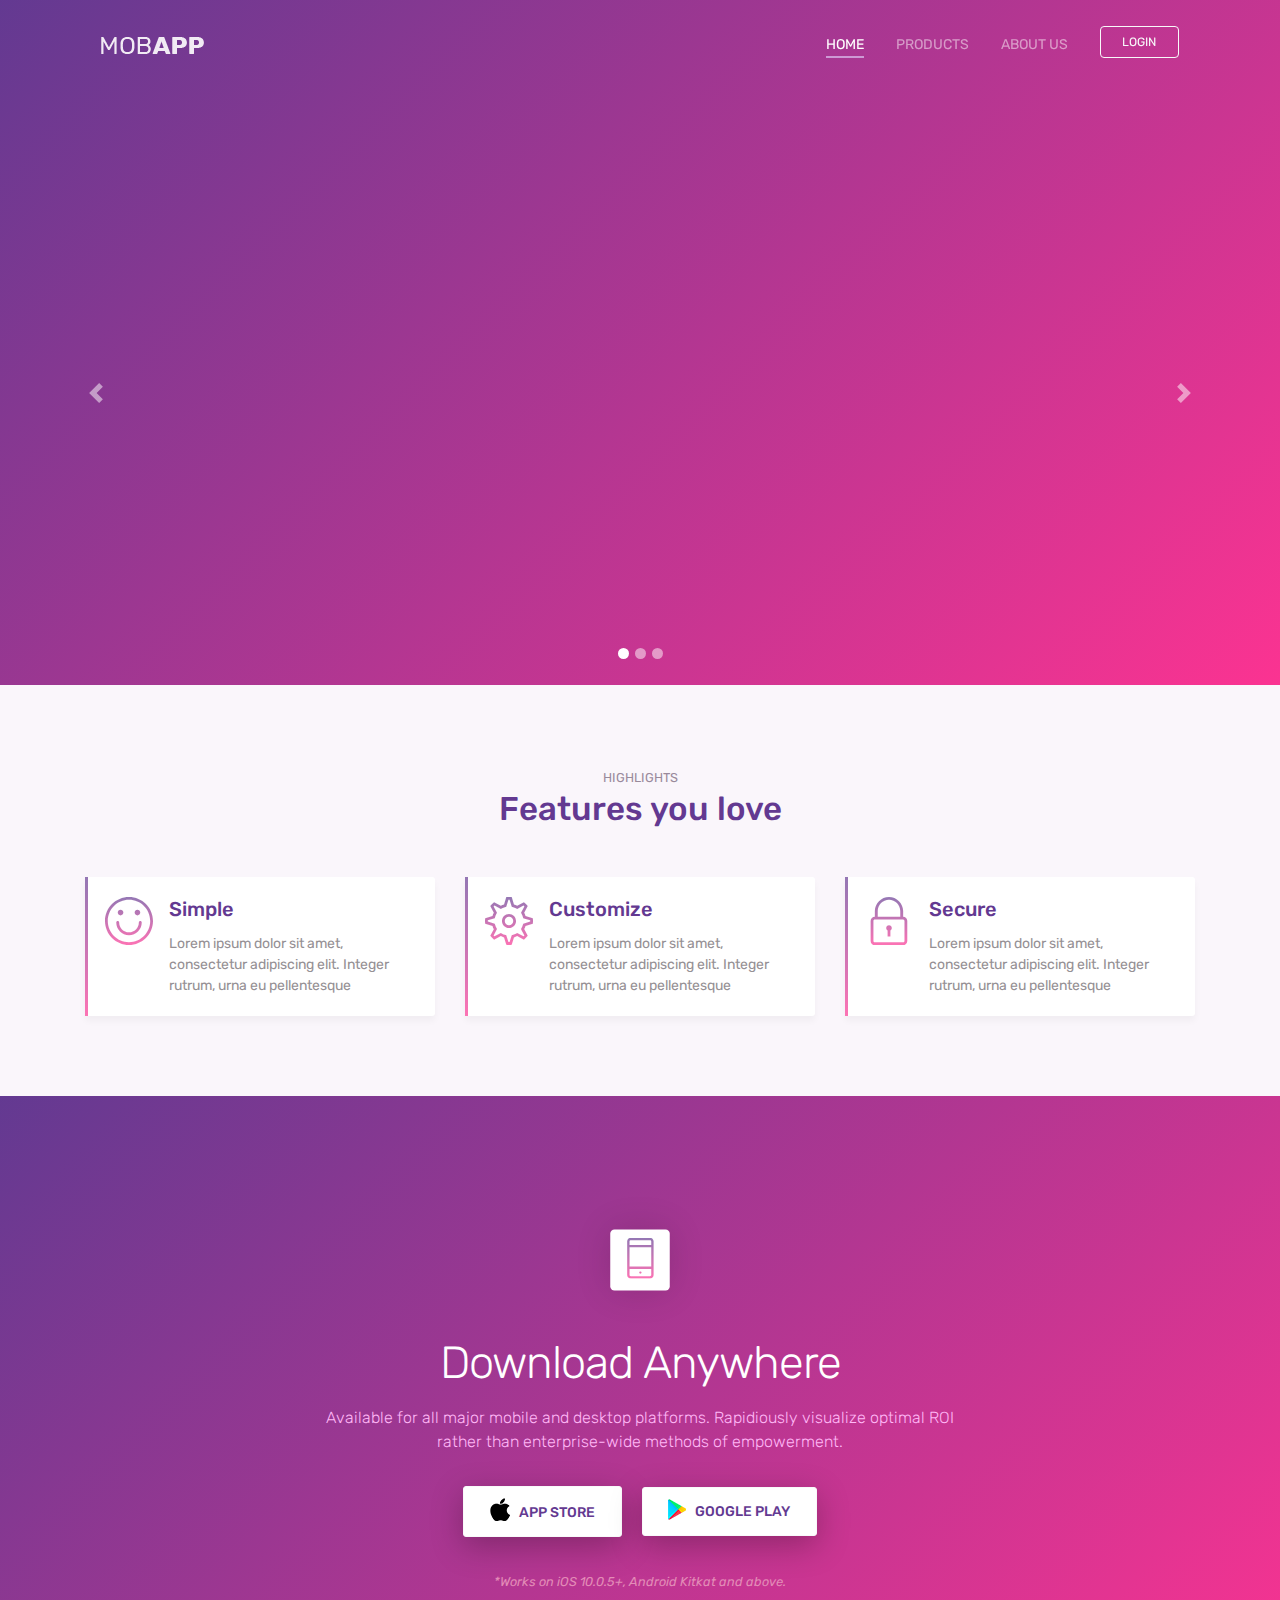
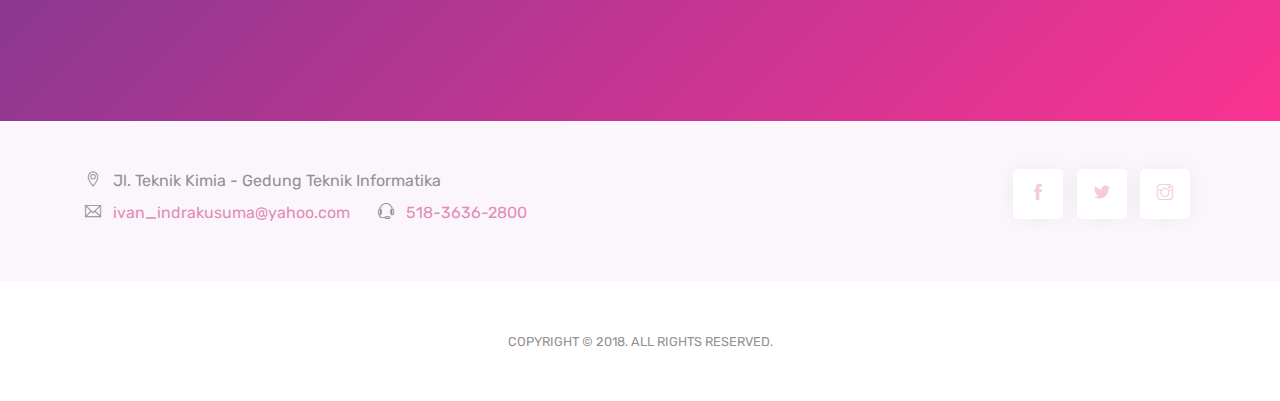
==== commit 46b2e408: "added slide show" ====
--- a/index.html
+++ b/index.html
@@ -1,12 +1,6 @@
 <!doctype html>
 <html lang="en">
 <!--
-
-Page    : index / MobApp
-Version : 1.0
-Author  : Colorlib
-URI     : https://colorlib.com
-
  -->
 
 <head>
@@ -25,8 +19,6 @@
     <link rel="stylesheet" href="css/bootstrap.min.css">
     <!-- Themify Icons -->
     <link rel="stylesheet" href="css/themify-icons.css">
-    <!-- Owl carousel -->
-    <link rel="stylesheet" href="css/owl.carousel.min.css">
     <!-- Main css -->
     <link href="css/style.css" rel="stylesheet">
 </head>
@@ -44,7 +36,7 @@
                         <div class="collapse navbar-collapse" id="navbar">
                             <ul class="navbar-nav ml-auto">
                                 <li class="nav-item"> <a class="nav-link active" href="#">HOME <span class="sr-only">(current)</span></a> </li>
-                                <li class="nav-item"> <a class="nav-link" href="#">PRODUCTS</a> </li>
+                                <li class="nav- item"> <a class="nav-link" href="#">PRODUCTS</a> </li>
                                 <li class="nav-item"> <a class="nav-link" href="#">ABOUT US</a> </li>
                                 <li class="nav-item"><a href="#" class="btn btn-outline-light my-3 my-sm-0 ml-lg-3">Login</a></li>
                             </ul>
@@ -61,39 +53,33 @@
             <h1>Mobile App Landing Page Template</h1>
             <p class="tagline">The one and only solution for any kind of mobila app landing needs. Just change the screenshots and texts and you are good to go. </p>
         </div-->
-        
+
         <div class="container-fluid px-0">
-        <div id="carouselExampleIndicators" class="carousel slide" data-ride="carousel">
-            <ol class="carousel-indicators">
-                <li data-target="#carouselExampleIndicators" data-slide-to="0" class="active"></li>
-                <li data-target="#carouselExampleIndicators" data-slide-to="1"></li>
-                <li data-target="#carouselExampleIndicators" data-slide-to="2"></li>
-            </ol>
-            <div class="carousel-inner">
-                <div class="carousel-item active">
-                    <img class="img-fluid" src="http://placehold.it/1900x1080" alt="First slide">
-                </div>
-                <div class="carousel-item">
-                    <img class="img-fluid" src="http://placehold.it/1900x1080" alt="Second slide">
-                </div>
-                <div class="carousel-item">
-                    <img class="img-fluid" src="http://placehold.it/1900x1080" alt="Third slide">
-                </div>
-            </div>
-            <a class="carousel-control-prev" href="#carouselExampleIndicators" role="button" data-slide="prev">
-                <span class="carousel-control-prev-icon" aria-hidden="true"></span>
-                <span class="sr-only">Previous</span>
-            </a>
-            <a class="carousel-control-next" href="#carouselExampleIndicators" role="button" data-slide="next">
-                <span class="carousel-control-next-icon" aria-hidden="true"></span>
-                <span class="sr-only">Next</span>
-            </a>
-        </div>
-    </div>
-        
+            <div id="carouselExampleIndicators" class="carousel slide" data-ride="carousel">
+                <ol class="carousel-indicators">
+                    <li data-target="#carouselExampleIndicators" data-slide-to="0" class="active"></li>
+                    <li data-target="#carouselExampleIndicators" data-slide-to="1"></li>
+                    <li data-target="#carouselExampleIndicators" data-slide-to="2"></li>
+                </ol>
+                <div class="carousel-inner h-50">
+                    <div class="carousel-item active" style="background-image: url('http://placehold.it/1900x1080')"></div>
+                    <div class="carousel-item" style="background-image: url('http://placehold.it/1900x1080')"></div>
+                    <div class="carousel-item" style="background-image: url('http://placehold.it/1900x1080')"></div>
+                </div>
+                <a class="carousel-control-prev" href="#carouselExampleIndicators" role="button" data-slide="prev">
+                    <span class="carousel-control-prev-icon" aria-hidden="true"></span>
+                    <span class="sr-only">Previous</span>
+                </a>
+                <a class="carousel-control-next" href="#carouselExampleIndicators" role="button" data-slide="next">
+                    <span class="carousel-control-next-icon" aria-hidden="true"></span>
+                    <span class="sr-only">Next</span>
+                </a>
+            </div>
+        </div>
+
     </header>
 
-    
+
 
     <div class="section light-bg" id="features">
 
--- a/css/style.css
+++ b/css/style.css
@@ -1,64 +1,67 @@
 @charset "UTF-8";
 
-/*
-
-Style   : MobApp CSS
-Version : 1.0
-Author  : Surjith S M
-URI     : https://surjithctly.in/
-
-Copyright © All rights Reserved 
-
-*/
-
-
-/*------------------------
-[TABLE OF CONTENTS]
-    
-1. GLOBAL STYLES
-2. NAVBAR
-3. HERO
-4. TABS
-5. TESTIMONIALS
-6. IMAGE GALLERY
-7. PRICING
-8. CALL TO ACTION
-9. FOOTER
-
-------------------------*/
-
-
 /* GLOBAL
 ----------------------*/
 
 @keyframes slidy {
-    0% { left: 0%; }
-    20% { left: 0%; }
-    25% { left: -100%; }
-    45% { left: -100%; }
-    50% { left: -200%; }
-    70% { left: -200%; }
-    75% { left: -300%; }
-    95% { left: -300%; }
-    100% { left: -400%; }
-}
-
-body { margin: 0; } 
-div#slider { 
-    overflow: hidden; 
-}
-div#slider figure img { 
-    width: 20%; 
-    float: left; 
-}
-div#slider figure { 
+    0% {
+        left: 0%;
+    }
+
+    20% {
+        left: 0%;
+    }
+
+    25% {
+        left: -100%;
+    }
+
+    45% {
+        left: -100%;
+    }
+
+    50% {
+        left: -200%;
+    }
+
+    70% {
+        left: -200%;
+    }
+
+    75% {
+        left: -300%;
+    }
+
+    95% {
+        left: -300%;
+    }
+
+    100% {
+        left: -400%;
+    }
+}
+
+body {
+    margin: 0;
+}
+
+div#slider {
+    overflow: hidden;
+}
+
+div#slider figure img {
+    width: 20%;
+    float: left;
+}
+
+div#slider figure {
     position: relative;
     width: 500%;
     margin: 0;
     left: 0;
     text-align: left;
     font-size: 0;
-    animation: 30s slidy infinite; 
+    animation: 30s slidy infinite;
 }
 
 
@@ -141,10 +144,10 @@
 
 .btn-primary {
     border-radius: 3px;
-    background-image: -moz-linear-gradient( 122deg, #e54595 0%, #fd378e 100%);
-    background-image: -webkit-linear-gradient( 122deg, #e54595 0%, #fd378e 100%);
-    background-image: -ms-linear-gradient( 122deg, #e54595 0%, #fd378e 100%);
-    background-image: linear-gradient( 122deg, #e54595 0%, #fd378e 100%);
+    background-image: -moz-linear-gradient(122deg, #e54595 0%, #fd378e 100%);
+    background-image: -webkit-linear-gradient(122deg, #e54595 0%, #fd378e 100%);
+    background-image: -ms-linear-gradient(122deg, #e54595 0%, #fd378e 100%);
+    background-image: linear-gradient(122deg, #e54595 0%, #fd378e 100%);
     box-shadow: 0px 9px 32px 0px rgba(0, 0, 0, 0.2);
     font-weight: 500;
     padding: 0.6rem 2rem;
@@ -156,8 +159,8 @@
 .btn-primary:active,
 .btn-primary:not([disabled]):not(.disabled).active,
 .btn-primary:not([disabled]):not(.disabled):active,
-.show>.btn-primary.dropdown-toggle {
-    background-image: linear-gradient( 122deg, #fd378e 0%, #e54595 100%);
+.show > .btn-primary.dropdown-toggle {
+    background-image: linear-gradient(122deg, #fd378e 0%, #e54595 100%);
     box-shadow: 0px 9px 32px 0px rgba(0, 0, 0, 0.3);
     color: #FFF;
 }
@@ -174,7 +177,7 @@
     line-height: 1.8;
 }
 
-.btn-group-lg>.btn,
+.btn-group-lg > .btn,
 .btn-lg {
     padding: 0.8rem 1rem;
     font-size: 15px;
@@ -201,6 +204,7 @@
     h1 {
         font-size: 40px;
     }
+
     h2 {
         font-size: 30px;
     }
@@ -240,7 +244,8 @@
         padding-left: 1rem;
         font-size: 14px;
     }
-    .navbar-nav>.nav-item>.nav-link.active:after {
+
+    .navbar-nav > .nav-item > .nav-link.active:after {
         content: "";
         border-bottom: 2px solid #cd99d4;
         left: 1rem;
@@ -255,6 +260,7 @@
     .navbar-nav.is-scrolling {
         padding-bottom: 1rem;
     }
+
     .navbar-nav .nav-item {
         text-align: center;
     }
@@ -271,10 +277,10 @@
 }
 
 .bg-gradient {
-    background-image: -moz-linear-gradient( 135deg, rgba(60, 8, 118, 0.8) 0%, rgba(250, 0, 118, 0.8) 100%);
-    background-image: -webkit-linear-gradient( 135deg, rgba(60, 8, 118, 0.8) 0%, rgba(250, 0, 118, 0.8) 100%);
-    background-image: -ms-linear-gradient( 135deg, rgba(60, 8, 118, 0.8) 0%, rgba(250, 0, 118, 0.8) 100%);
-    background-image: linear-gradient( 135deg, rgba(60, 8, 118, 0.8) 0%, rgba(250, 0, 118, 0.8) 100%);
+    background-image: -moz-linear-gradient(135deg, rgba(60, 8, 118, 0.8) 0%, rgba(250, 0, 118, 0.8) 100%);
+    background-image: -webkit-linear-gradient(135deg, rgba(60, 8, 118, 0.8) 0%, rgba(250, 0, 118, 0.8) 100%);
+    background-image: -ms-linear-gradient(135deg, rgba(60, 8, 118, 0.8) 0%, rgba(250, 0, 118, 0.8) 100%);
+    background-image: linear-gradient(135deg, rgba(60, 8, 118, 0.8) 0%, rgba(250, 0, 118, 0.8) 100%);
 }
 
 .tagline {
@@ -301,6 +307,7 @@
     .tagline {
         font-size: 17px;
     }
+
     .img-holder {
         padding-bottom: 100%;
     }
@@ -331,6 +338,7 @@
     .card.features {
         margin-bottom: 2rem;
     }
+
     [class^="col-"]:last-child .card.features {
         margin-bottom: 0;
     }
@@ -395,10 +403,10 @@
 }
 
 .ui-steps li:hover .circle-icon {
-    background-image: -moz-linear-gradient( 122deg, #e6388e 0%, #fb378e 100%);
-    background-image: -webkit-linear-gradient( 122deg, #e6388e 0%, #fb378e 100%);
-    background-image: -ms-linear-gradient( 122deg, #e6388e 0%, #fb378e 100%);
-    background-image: linear-gradient( 122deg, #e6388e 0%, #fb378e 100%);
+    background-image: -moz-linear-gradient(122deg, #e6388e 0%, #fb378e 100%);
+    background-image: -webkit-linear-gradient(122deg, #e6388e 0%, #fb378e 100%);
+    background-image: -ms-linear-gradient(122deg, #e6388e 0%, #fb378e 100%);
+    background-image: linear-gradient(122deg, #e6388e 0%, #fb378e 100%);
     box-shadow: 0px 9px 32px 0px rgba(0, 0, 0, 0.09);
     color: #FFF;
 }
@@ -473,13 +481,6 @@
 /*  TESTIMONIALS
 ----------------------*/
 
-.owl-carousel .owl-item img.client-img {
-    width: 110px;
-    margin: 30px auto;
-    border-radius: 50%;
-    box-shadow: 0px 9px 32px 0px rgba(0, 0, 0, 0.07);
-}
-
 .testimonials-single {
     text-align: center;
     max-width: 80%;
@@ -490,48 +491,6 @@
     color: #7a767a;
     font-weight: 300;
 }
-
-.owl-next.disabled,
-.owl-prev.disabled {
-    opacity: 0.5;
-}
-
-.owl-prev,
-.owl-next {
-    position: absolute;
-    top: 50%;
-    transform: translateY(-50%);
-}
-
-.owl-prev {
-    left: 0;
-}
-
-.owl-next {
-    right: 0;
-}
-
-.owl-theme .owl-nav.disabled+.owl-dots {
-    margin-top: 60px;
-}
-
-.owl-theme .owl-dots .owl-dot span {
-    background: #e7d9eb;
-    width: 35px;
-    height: 8px;
-    border-radius: 10px;
-    transition: all 0.3s ease-in;
-}
-
-.owl-theme .owl-dots .owl-dot:hover span {
-    background: #ff487e;
-}
-
-.owl-theme .owl-dots .owl-dot.active span {
-    background: #ff487e;
-    box-shadow: 0px 9px 32px 0px rgba(0, 0, 0, 0.07);
-}
-
 
 /*  IMAGE GALLERY
 ----------------------*/
@@ -555,6 +514,7 @@
         -ms-flex-direction: column;
         flex-direction: column;
     }
+
     .card-deck .card {
         margin-bottom: 15px;
     }
@@ -670,4 +630,20 @@
         text-align: center;
         margin-top: 2rem;
     }
-}+}
+
+.carousel-indicators li {
+    border-radius: 100%;
+    width: 11px;
+    height: 11px;
+}
+
+.carousel-item {
+    height: 65vh;
+    min-height: 300px;
+    background: no-repeat center center scroll;
+    -webkit-background-size: cover;
+    -moz-background-size: cover;
+    -o-background-size: cover;
+    background-size: cover;
+}
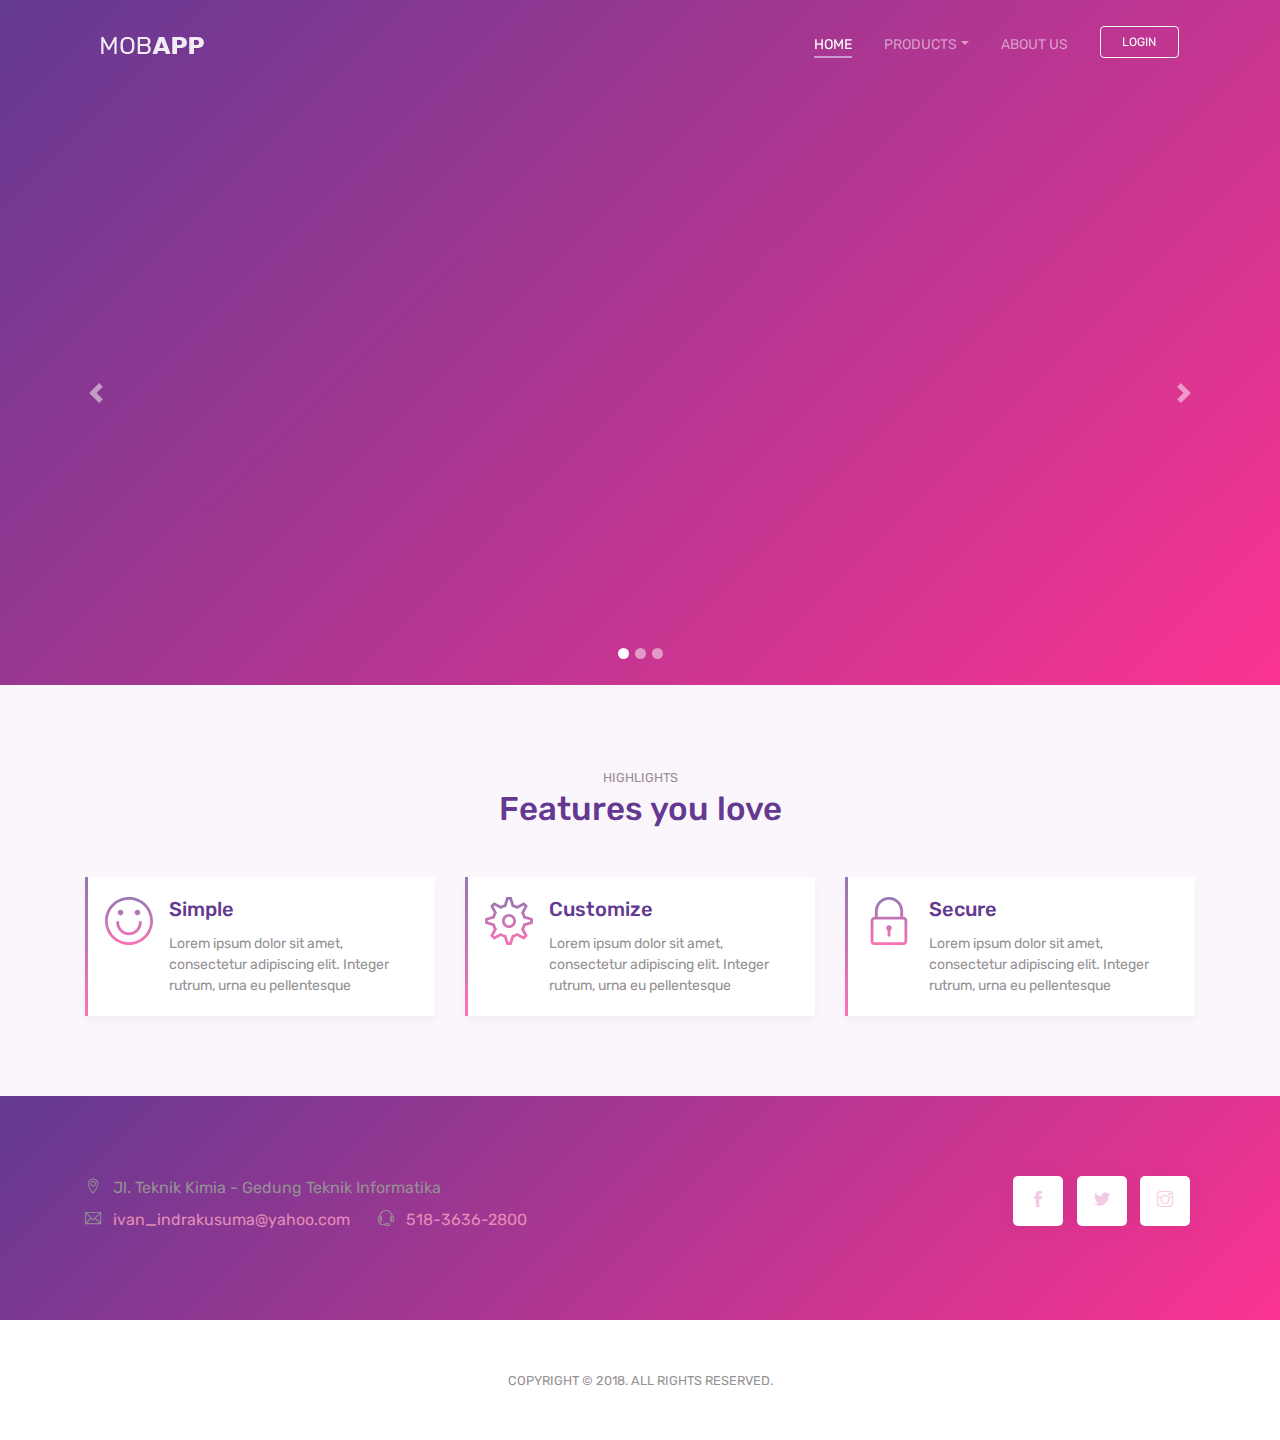
==== commit c9c0e18b: "Dropdown" ====
--- a/index.html
+++ b/index.html
@@ -14,7 +14,7 @@
     <!-- Font -->
     <link rel="dns-prefetch" href="//fonts.googleapis.com">
     <link href="https://fonts.googleapis.com/css?family=Rubik:300,400,500" rel="stylesheet">
-
+    <link rel="stylesheet" href="https://stackpath.bootstrapcdn.com/bootstrap/4.1.3/css/bootstrap.min.css" integrity="sha384-MCw98/SFnGE8fJT3GXwEOngsV7Zt27NXFoaoApmYm81iuXoPkFOJwJ8ERdknLPMO" crossorigin="anonymous">
     <!-- Bootstrap CSS -->
     <link rel="stylesheet" href="css/bootstrap.min.css">
     <!-- Themify Icons -->
@@ -36,7 +36,15 @@
                         <div class="collapse navbar-collapse" id="navbar">
                             <ul class="navbar-nav ml-auto">
                                 <li class="nav-item"> <a class="nav-link active" href="#">HOME <span class="sr-only">(current)</span></a> </li>
-                                <li class="nav- item"> <a class="nav-link" href="#">PRODUCTS</a> </li>
+                                
+                                <li class="nav-item dropdown"> 
+                                    <a class="nav-link dropdown-toggle" href="#" id="navbarDropdown" role="button" data-toggle="dropdown">PRODUCTS</a> 
+                                    <div class="dropdown-menu dropdown-menu-left">
+                                        <a class="dropdown-item" href="#">Samsung</a>
+                                        <a class="dropdown-item" href="#">Samsung2</a>
+                                        <a class="dropdown-item" href="#">Samsung3</a>
+                                    </div>
+                                </li>
                                 <li class="nav-item"> <a class="nav-link" href="#">ABOUT US</a> </li>
                                 <li class="nav-item"><a href="#" class="btn btn-outline-light my-3 my-sm-0 ml-lg-3">Login</a></li>
                             </ul>
@@ -142,7 +150,7 @@
 
 
 
-    <div class="section bg-gradient">
+    <!--div class="section bg-gradient">
         <div class="container">
             <div class="call-to-action">
 
@@ -158,10 +166,10 @@
             </div>
         </div>
 
-    </div>
+    </div-->
     <!-- // end .section -->
 
-    <div class="light-bg py-5" id="contact">
+    <div class="section bg-gradient" id="contact">
         <div class="container">
             <div class="row">
                 <div class="col-lg-6 text-center text-lg-left">
@@ -196,6 +204,7 @@
         <p class="mb-2"><small>COPYRIGHT © 2018. ALL RIGHTS RESERVED. </small></p>
     </footer>
 
+    <script type="text/javascript"></script>
     <!-- jQuery and Bootstrap -->
     <script src="js/jquery-3.2.1.min.js"></script>
     <script src="js/bootstrap.bundle.min.js"></script>
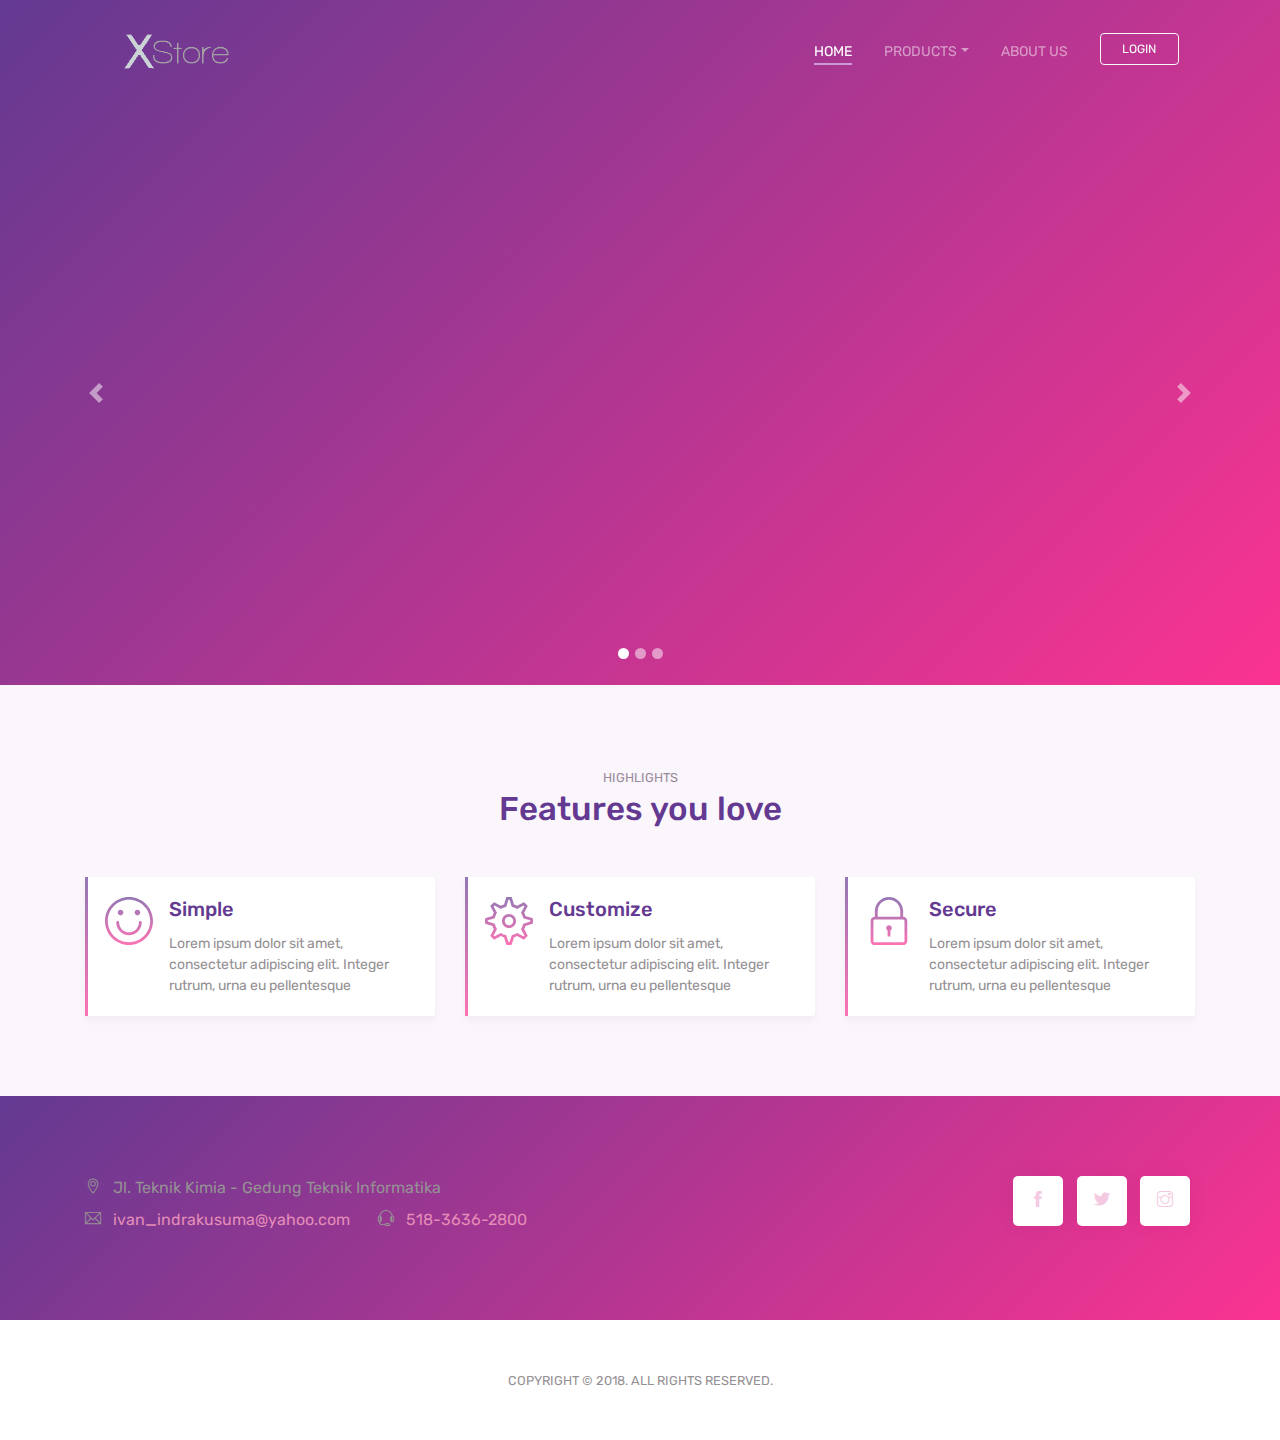
==== commit 0a807345: "Update css login" ====
--- a/index.html
+++ b/index.html
@@ -1,7 +1,5 @@
 <!doctype html>
 <html lang="en">
-<!--
- -->
 
 <head>
     <title>X Store - Your Trusted Shop</title>
@@ -32,21 +30,21 @@
             <div class="row">
                 <div class="col-md-12">
                     <nav class="navbar navbar-dark navbar-expand-lg">
-                        <a class="navbar-brand" href="index.html"><img src="images/logo.png" class="img-fluid" alt="logo"></a> <button class="navbar-toggler" type="button" data-toggle="collapse" data-target="#navbar" aria-controls="navbar" aria-expanded="false" aria-label="Toggle navigation"> <span class="navbar-toggler-icon"></span> </button>
+                        <a class="navbar-brand" href="index.html"><img src="images/logo.png" width="50%" class="img-fluid" alt="logo"></a> <button class="navbar-toggler" type="button" data-toggle="collapse" data-target="#navbar" aria-controls="navbar" aria-expanded="false" aria-label="Toggle navigation"> <span class="navbar-toggler-icon"></span> </button>
                         <div class="collapse navbar-collapse" id="navbar">
                             <ul class="navbar-nav ml-auto">
                                 <li class="nav-item"> <a class="nav-link active" href="#">HOME <span class="sr-only">(current)</span></a> </li>
                                 
                                 <li class="nav-item dropdown"> 
-                                    <a class="nav-link dropdown-toggle" href="#" id="navbarDropdown" role="button" data-toggle="dropdown">PRODUCTS</a> 
-                                    <div class="dropdown-menu dropdown-menu-left">
-                                        <a class="dropdown-item" href="#">Samsung</a>
-                                        <a class="dropdown-item" href="#">Samsung2</a>
-                                        <a class="dropdown-item" href="#">Samsung3</a>
+                                    <a class="nav-link dropdown-toggle" href="#" id="navbarDropdown" role="button" data-toggle="dropdown" aria-haspopup="true" aria-expanded="false">PRODUCTS</a> 
+                                    <div class="dropdown-menu" aria-labelledby="navbarDropdown">
+                                        <a class="dropdown-item" href="#">Sandisk</a>
+                                        <a class="dropdown-item" href="#">Kingston</a>
+                                        <a class="dropdown-item" href="#">Transcend</a>
                                     </div>
                                 </li>
                                 <li class="nav-item"> <a class="nav-link" href="#">ABOUT US</a> </li>
-                                <li class="nav-item"><a href="#" class="btn btn-outline-light my-3 my-sm-0 ml-lg-3">Login</a></li>
+                                <li class="nav-item"><a href="login.php" class="btn btn-outline-light my-3 my-sm-0 ml-lg-3">Login</a></li>
                             </ul>
                         </div>
                     </nav>
@@ -70,7 +68,7 @@
                     <li data-target="#carouselExampleIndicators" data-slide-to="2"></li>
                 </ol>
                 <div class="carousel-inner h-50">
-                    <div class="carousel-item active" style="background-image: url('http://placehold.it/1900x1080')"></div>
+                    <div class="carousel-item active" style="background-image: url('http://www.bhmpics.com/walls/marina_bay_sand-other.jpg')"></div>
                     <div class="carousel-item" style="background-image: url('http://placehold.it/1900x1080')"></div>
                     <div class="carousel-item" style="background-image: url('http://placehold.it/1900x1080')"></div>
                 </div>
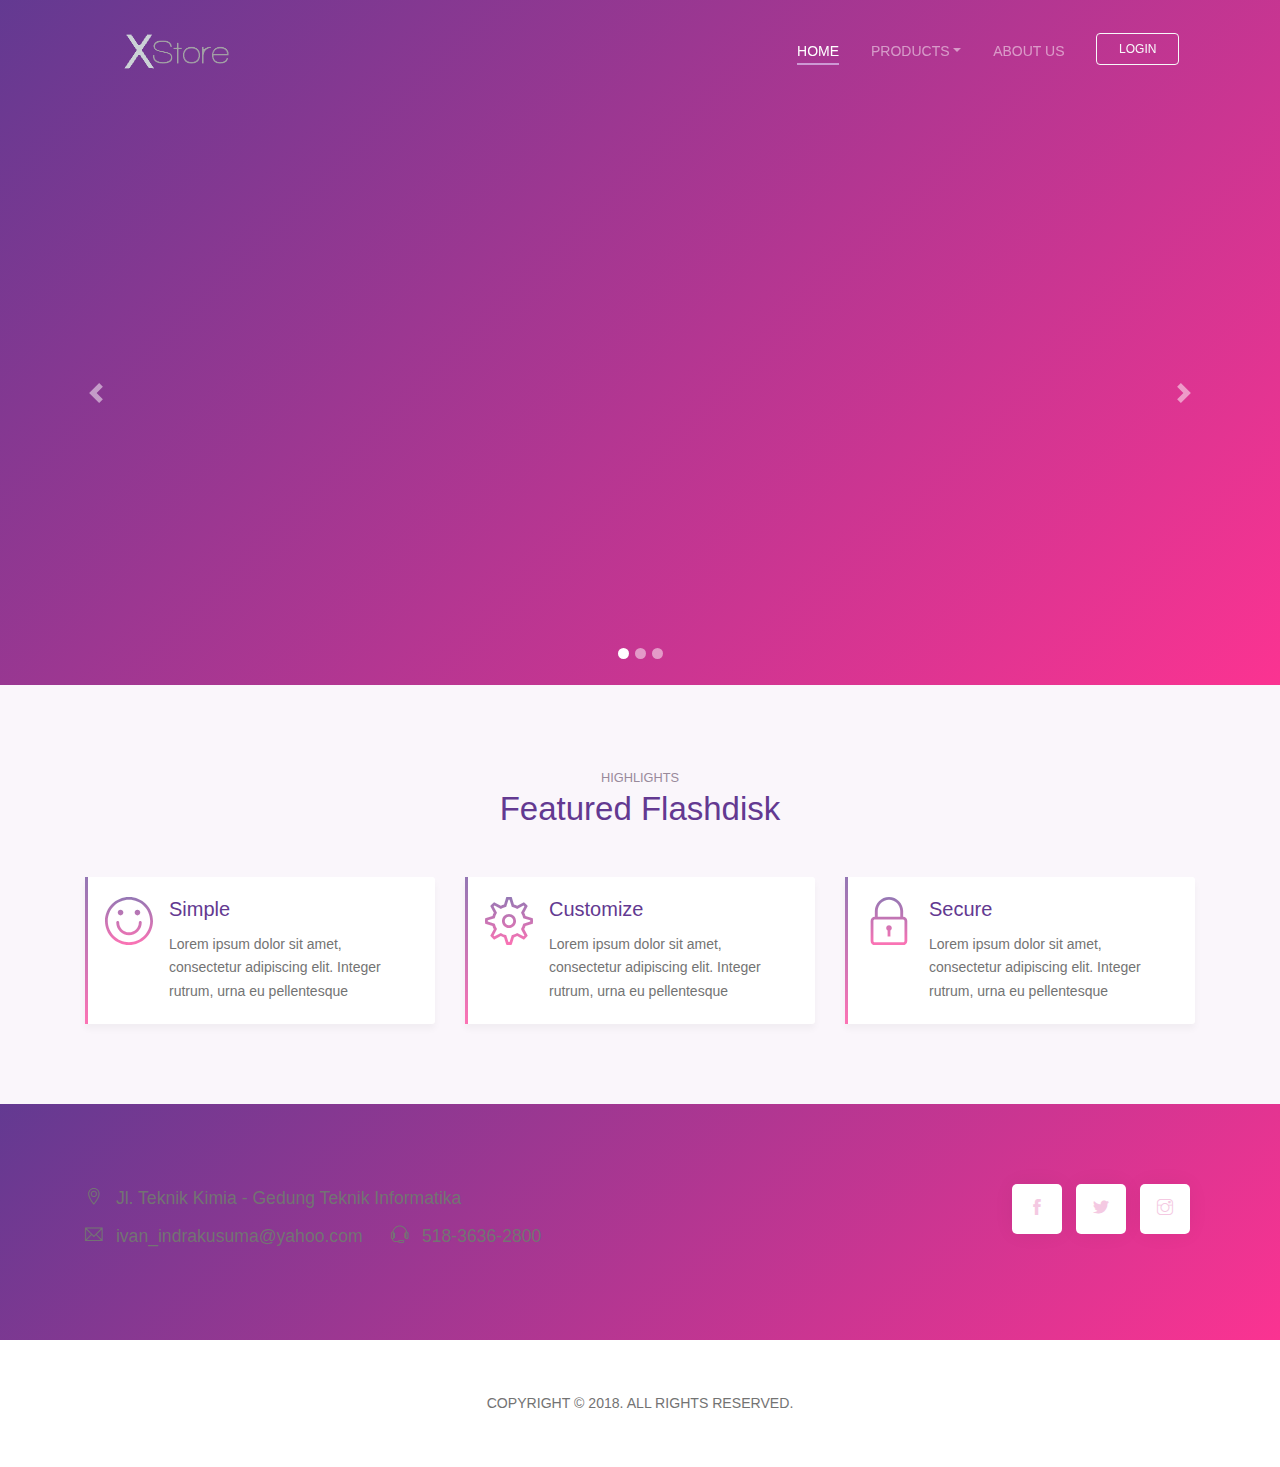
==== commit 2867dbe6: "Perbaikan" ====
--- a/index.html
+++ b/index.html
@@ -36,9 +36,9 @@
                                 <li class="nav-item"> <a class="nav-link active" href="#">HOME <span class="sr-only">(current)</span></a> </li>
                                 
                                 <li class="nav-item dropdown"> 
-                                    <a class="nav-link dropdown-toggle" href="#" id="navbarDropdown" role="button" data-toggle="dropdown" aria-haspopup="true" aria-expanded="false">PRODUCTS</a> 
+                                    <a class="nav-link dropdown-toggle" id="navbarDropdown" role="button" data-toggle="dropdown" aria-haspopup="true" aria-expanded="false">PRODUCTS</a> 
                                     <div class="dropdown-menu" aria-labelledby="navbarDropdown">
-                                        <a class="dropdown-item" href="#">Sandisk</a>
+                                        <a class="dropdown-item" href="product-page/index.php">Sandisk</a>
                                         <a class="dropdown-item" href="#">Kingston</a>
                                         <a class="dropdown-item" href="#">Transcend</a>
                                     </div>
@@ -55,10 +55,6 @@
 
 
     <header class="bg-gradient" id="home">
-        <!--div class="container mt-5">
-            <h1>Mobile App Landing Page Template</h1>
-            <p class="tagline">The one and only solution for any kind of mobila app landing needs. Just change the screenshots and texts and you are good to go. </p>
-        </div-->
 
         <div class="container-fluid px-0">
             <div id="carouselExampleIndicators" class="carousel slide" data-ride="carousel">
@@ -89,12 +85,11 @@
 
     <div class="section light-bg" id="features">
 
-
         <div class="container">
 
             <div class="section-title">
                 <small>HIGHLIGHTS</small>
-                <h3>Features you love</h3>
+                <h3>Featured Flashdisk</h3>
             </div>
 
 
--- a/css/style.css
+++ b/css/style.css
@@ -114,7 +114,7 @@
 }
 
 p {
-    color: #959094;
+    color: #737373;
 }
 
 p.lead {
@@ -210,7 +210,6 @@
     }
 }
 
-
 /* NAVBAR
 ----------------------*/
 
@@ -264,6 +263,13 @@
     .navbar-nav .nav-item {
         text-align: center;
     }
+}
+.dropdown-item:hover {
+    color: white;
+    background-color: #dc3545;
+}
+.dropdown:hover>.dropdown-menu {
+    display: block;
 }
 
 
@@ -647,3 +653,93 @@
     -o-background-size: cover;
     background-size: cover;
 }
+
+@import "https://fonts.googleapis.com/css?family=Poppins:300,400,500,600,700";
+
+
+body {
+    font-family: 'Poppins', sans-serif;
+    background: #fff;
+    color: #737373;
+}
+
+p {
+    font-family: 'Poppins', sans-serif;
+    font-size: 1.1em;
+    font-weight: 300;
+    line-height: 1.7em;
+
+}
+
+a,
+a:hover,
+a:focus {
+    color: inherit;
+    text-decoration: none;
+    transition: all 0.3s;
+}
+
+/*SideBar*/
+
+.wrapper {
+    display: flex;
+    align-items: stretch;
+}
+
+#sidebar {
+    min-width: 175px;
+    min-height: 100vh;
+    background: #fff;
+    color: #47748b;
+    transition: all 0.3s;
+    border: 1px solid rgba(0, 0, 0, .05);
+}
+
+#sidebar.active {
+    margin-left: -250px;
+}
+
+#sidebar .sidebar-header {
+    padding: 20px;
+}
+
+#sidebar ul.components {
+    padding: 20px 0;
+    border-bottom: 1px solid rgba(0, 0, 0, .05);
+}
+
+#sidebar ul p {
+    padding: 5px;
+    margin-bottom: 2px;
+}
+
+#sidebar ul li a {
+    padding: 5px;
+    font-size: 1em;
+    display: block;
+}
+
+#sidebar ul li.active > a,
+a[aria-expanded="true"] {
+    background: #47748b;
+    color: #fff;
+}
+
+.bd-bottom {
+    border-bottom: 1px solid rgba(0, 0, 0, .05);
+}
+
+
+
+
+
+
+@media (max-width: 768px) {
+    #sidebar {
+        margin-left: -250px;
+    }
+
+    #sidebar.active {
+        margin-left: 0;
+    }
+}
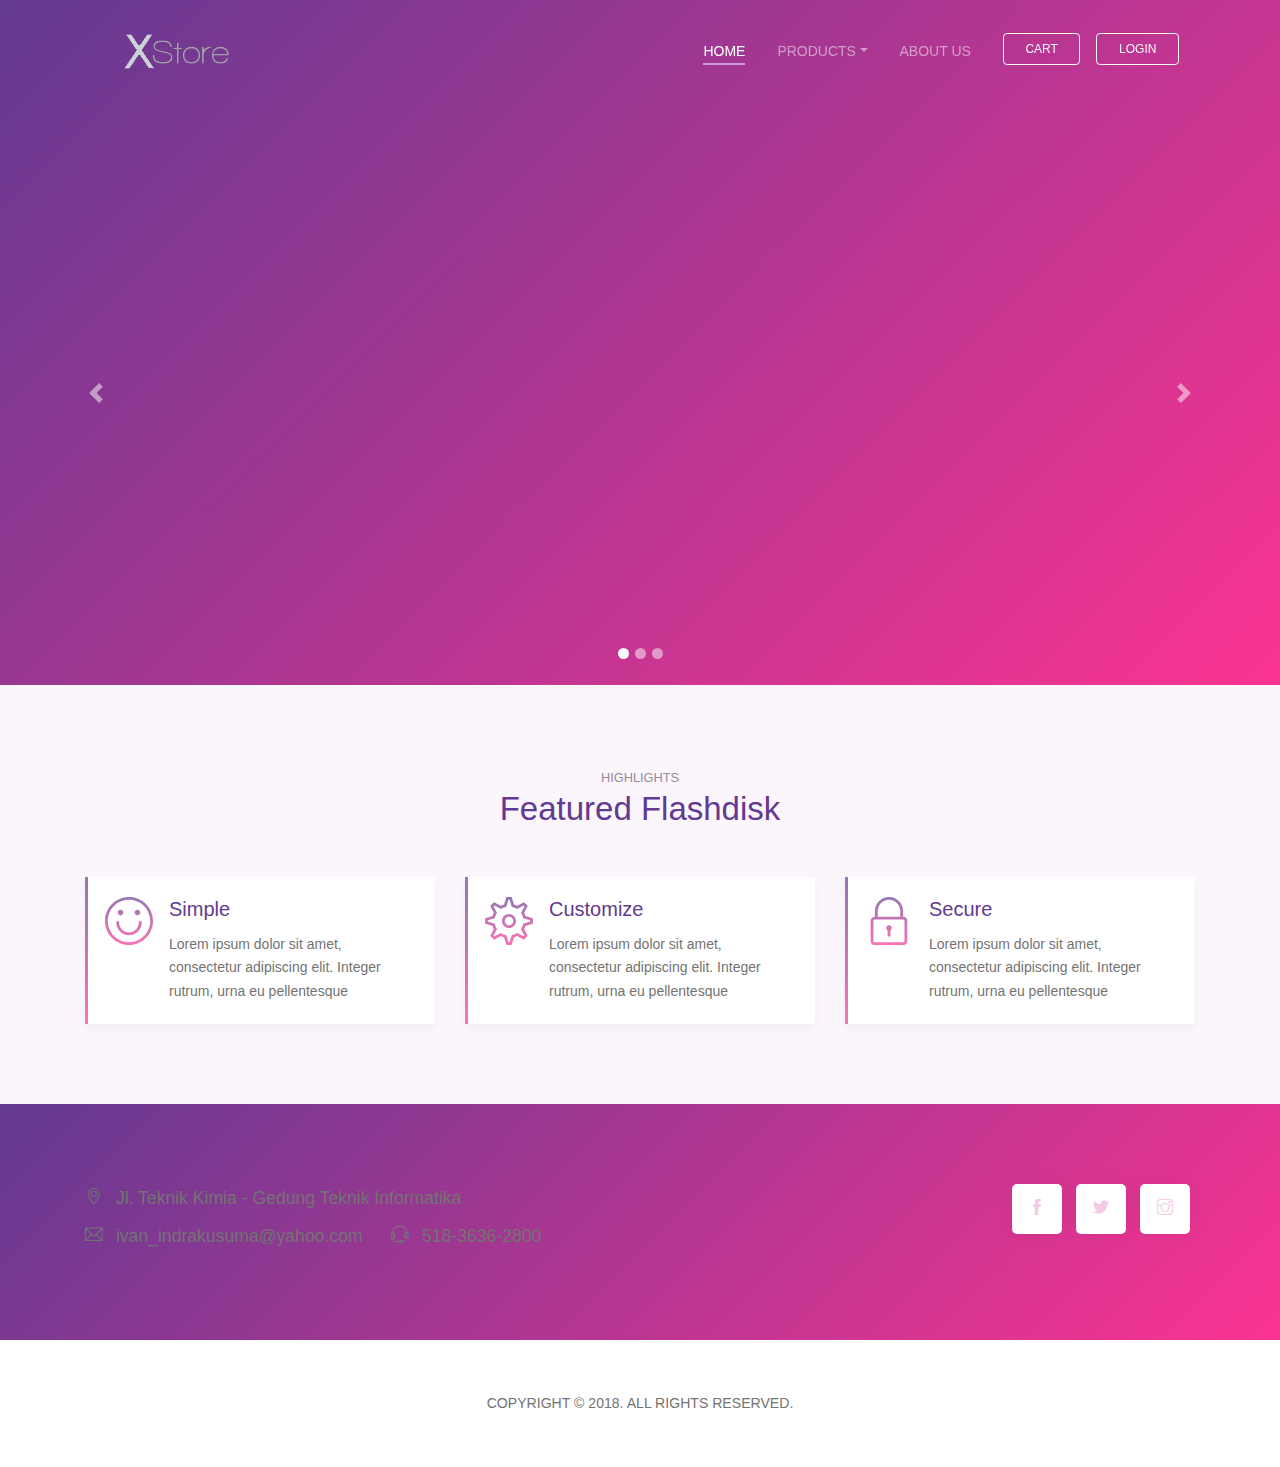
==== commit c537b3d5: "Perbaikan cart" ====
--- a/index.html
+++ b/index.html
@@ -43,7 +43,8 @@
                                         <a class="dropdown-item" href="#">Transcend</a>
                                     </div>
                                 </li>
-                                <li class="nav-item"> <a class="nav-link" href="#">ABOUT US</a> </li>
+                                <li class="nav-item"> <a class="nav-link" href="aboutus.html">ABOUT US</a> </li>
+                                <li class="nav-item"><a href="cart.html" class="btn btn-outline-light my-3 my-sm-0 ml-lg-3">Cart</a></li>
                                 <li class="nav-item"><a href="login.php" class="btn btn-outline-light my-3 my-sm-0 ml-lg-3">Login</a></li>
                             </ul>
                         </div>
--- a/css/style.css
+++ b/css/style.css
@@ -237,6 +237,13 @@
     position: relative;
 }
 
+.navbar-logout
+{
+    width: 305px;
+    padding: 10px;
+    padding-bottom: 0px;
+}
+
 @media (min-width: 992px) {
     .navbar-expand-lg .navbar-nav .nav-link {
         padding-right: 1rem;
@@ -271,6 +278,15 @@
 .dropdown:hover>.dropdown-menu {
     display: block;
 }
+
+#nama-atas {
+    color: #fff;
+}
+
+#nama-bawah {
+    color: #fc73b4;
+}
+
 
 
 /* HERO
@@ -743,3 +759,17 @@
         margin-left: 0;
     }
 }
+
+.navbar-login
+{
+    width: 305px;
+    padding: 10px;
+    padding-bottom: 0px;
+}
+
+.navbar-login-session
+{
+    padding: 10px;
+    padding-bottom: 0px;
+    padding-top: 0px;
+}
